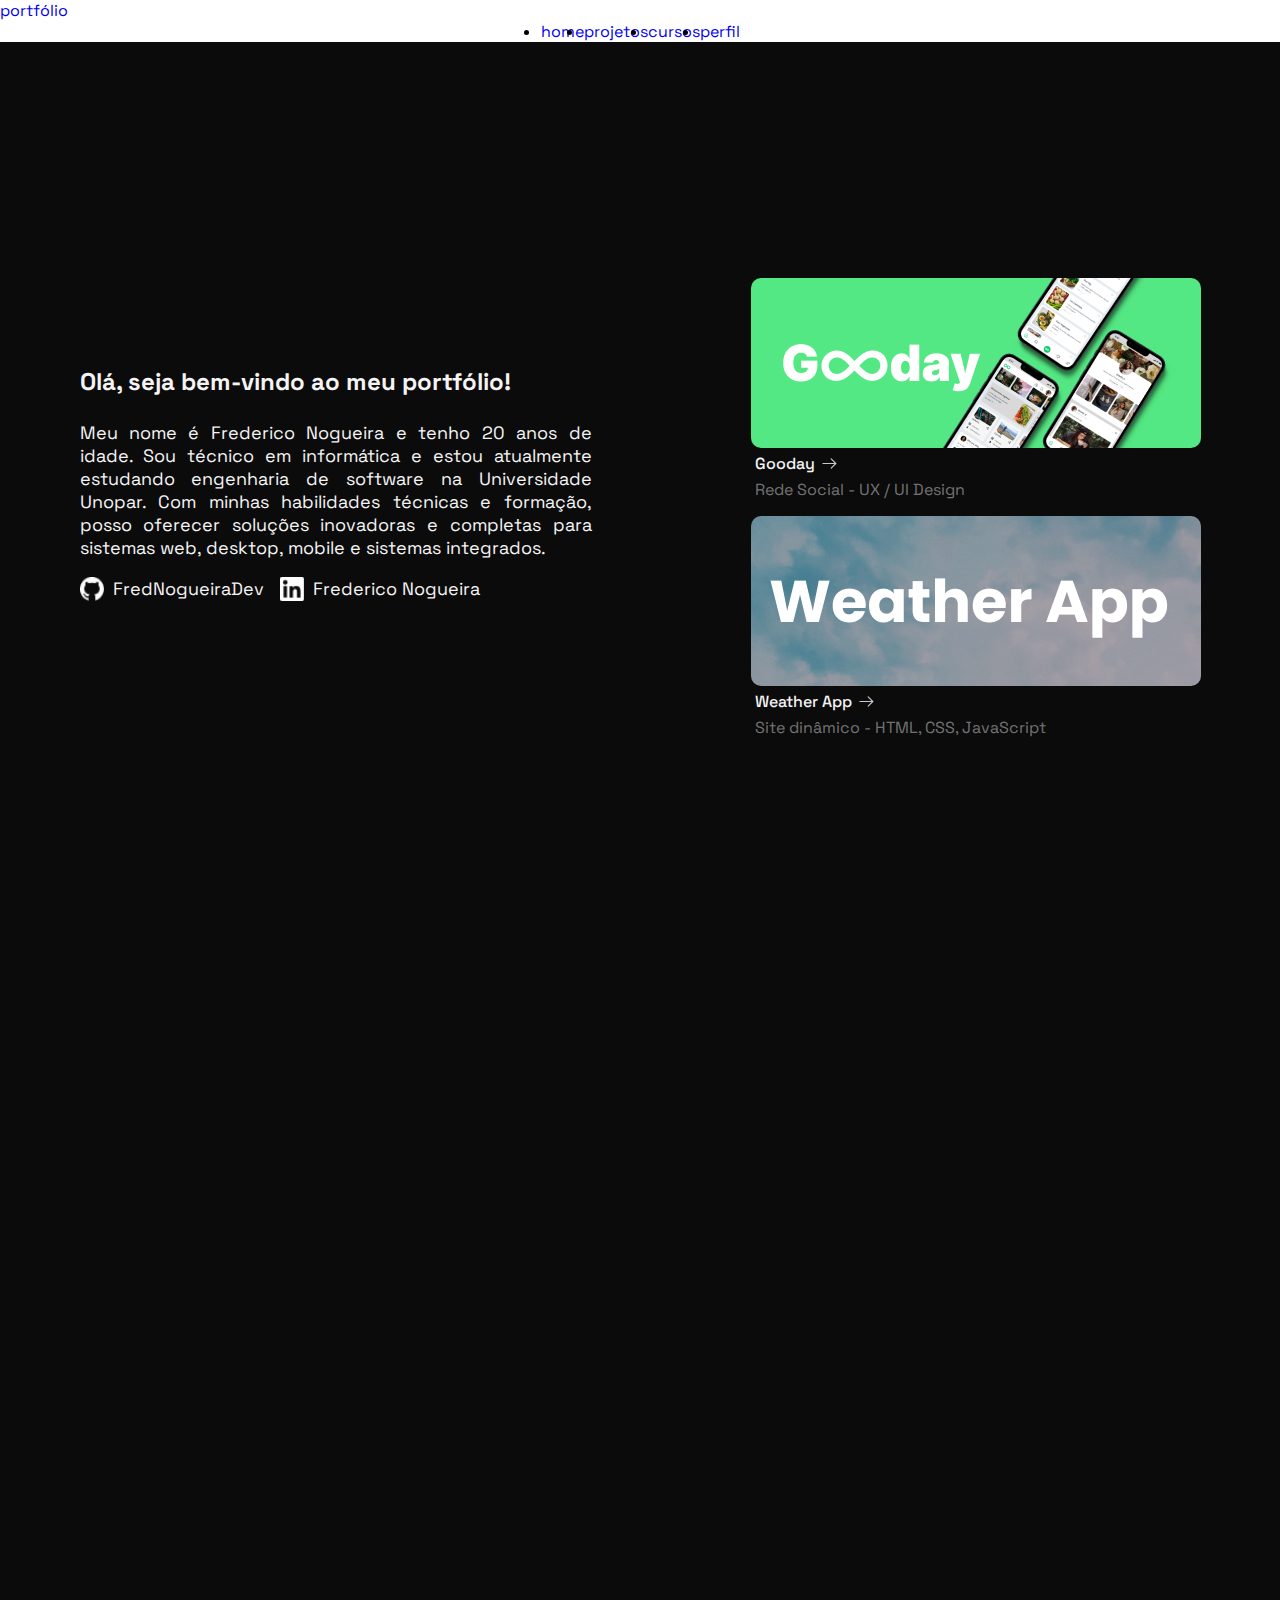
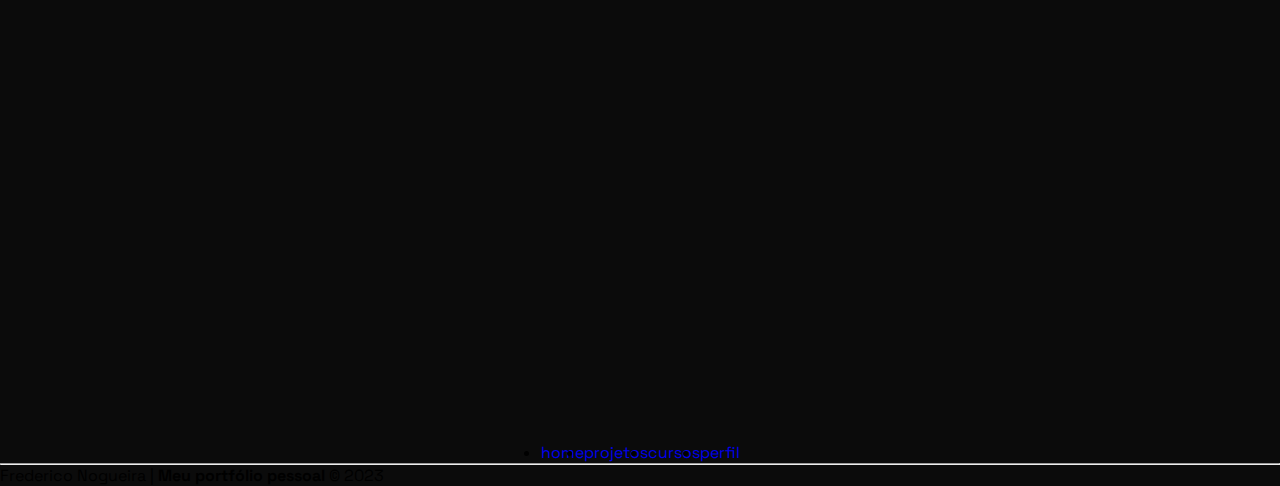
==== index.html @ de4421d3 "página home" ====
<!DOCTYPE html>
<html lang="pt-BR">

<head>
    <meta charset="UTF-8">
    <meta http-equiv="X-UA-Compatible" content="IE=edge">
    <meta name="viewport" content="width=device-width, initial-scale=1.0">
    <title>Portfólio</title>
    <link rel="stylesheet" href="/css/index.css">
</head>

<header>
    <div class="division">
        <a href="#home" id="logo">portfólio</a>
    </div>
    <div class="division">
        <ul class="flex">
            <li> <a href="#home">home</a></li>
            <li> <a href="#projetos">projetos</a></li>
            <li> <a href="#cursos">cursos</a></li>
            <li> <a href="#perfil">perfil</a></li>
        </ul>
    </div>
    <div class="division"></div>
</header>

<body>
    <section class="container contDecorated" id="home">
        <div class="introducao">
            <h1>Olá, seja bem-vindo ao meu portfólio!</h1>
            <p>Meu nome é Frederico Nogueira e tenho 20 anos de idade. Sou técnico em informática e estou atualmente
                estudando engenharia de software na Universidade Unopar. Com minhas habilidades técnicas e formação,
                posso oferecer soluções inovadoras e completas para sistemas web, desktop, mobile e sistemas integrados.
            </p>
            <div class="homeContact">
                <a target="_blank" href="https://github.com/FredNogueiraDev">
                    <div class="socialMedia">
                        <img src="./src/icons/githubIcon.png" alt="Github">
                        <p>FredNogueiraDev</p>
                    </div>
                </a>
                <a target="_blank" href="https://www.linkedin.com/in/frederico-nogueira-654924238/">
                    <div class="socialMedia">
                        <img src="./src/icons/linkedinIcon.png" alt="linkedIn">
                        <p>Frederico Nogueira</p>
                    </div>
                </a>
            </div>
        </div>
        <div class="projetosHome">
            <a href="#">
                <div class="projeto">
                    <div class="thumb gooday"></div>
                    <p>Gooday <img src="./src/icons/arrow.svg" alt="seta"></p>
                    <span>Rede Social - UX / UI Design</span>
                </div>
            </a>
            <a href="#">
                <div class="projeto">
                    <div class="thumb WeatherApp"></div>
                    <p>Weather App <img src="./src/icons/arrow.svg" alt="seta"></p>
                    <span>Site dinâmico - HTML, CSS, JavaScript</span>
                </div>
            </a>
        </div>
    </section>
    <section class="container contBlack" id="projetos"></section>
    <section class="container contDecorated" id="cursos"></section>
    <section class="container contBlack" id="perfil"></section>
</body>

<section class="contDecorated">
    <footer>
        <ul class="flex">
            <li> <a href="#home">home</a></li>
            <li> <a href="#projetos">projetos</a></li>
            <li> <a href="#cursos">cursos</a></li>
            <li> <a href="#perfil">perfil</a></li>
        </ul>
        <hr>
        </hr>
        <p>Frederico Nogueira | <b>Meu portfólio pessoal</b> &copy; 2023</p>
    </footer>
</section>

</html>
---- css/index.css ----
@import url('https://fonts.googleapis.com/css2?family=Space+Grotesk:wght@300;400;500;700&display=swap');
@import url("./header.css");
@import url("./container.css");
@import url("./home.css");
@import url("./footer.css");

:root {
    --white: #F5F4F5;
    --white-transparent: #f5f4f574;

    --bgBlack: #0B0B0B;
    --bgBlack-transparent: #0b0b0b81;
}

* {
    margin: 0;
    padding: 0;
    font-family: 'Space Grotesk', sans-serif;
    text-align: justify;
}

html {
    scroll-behavior: smooth;
}

.flex {
    display: flex;
    justify-content: center;
}
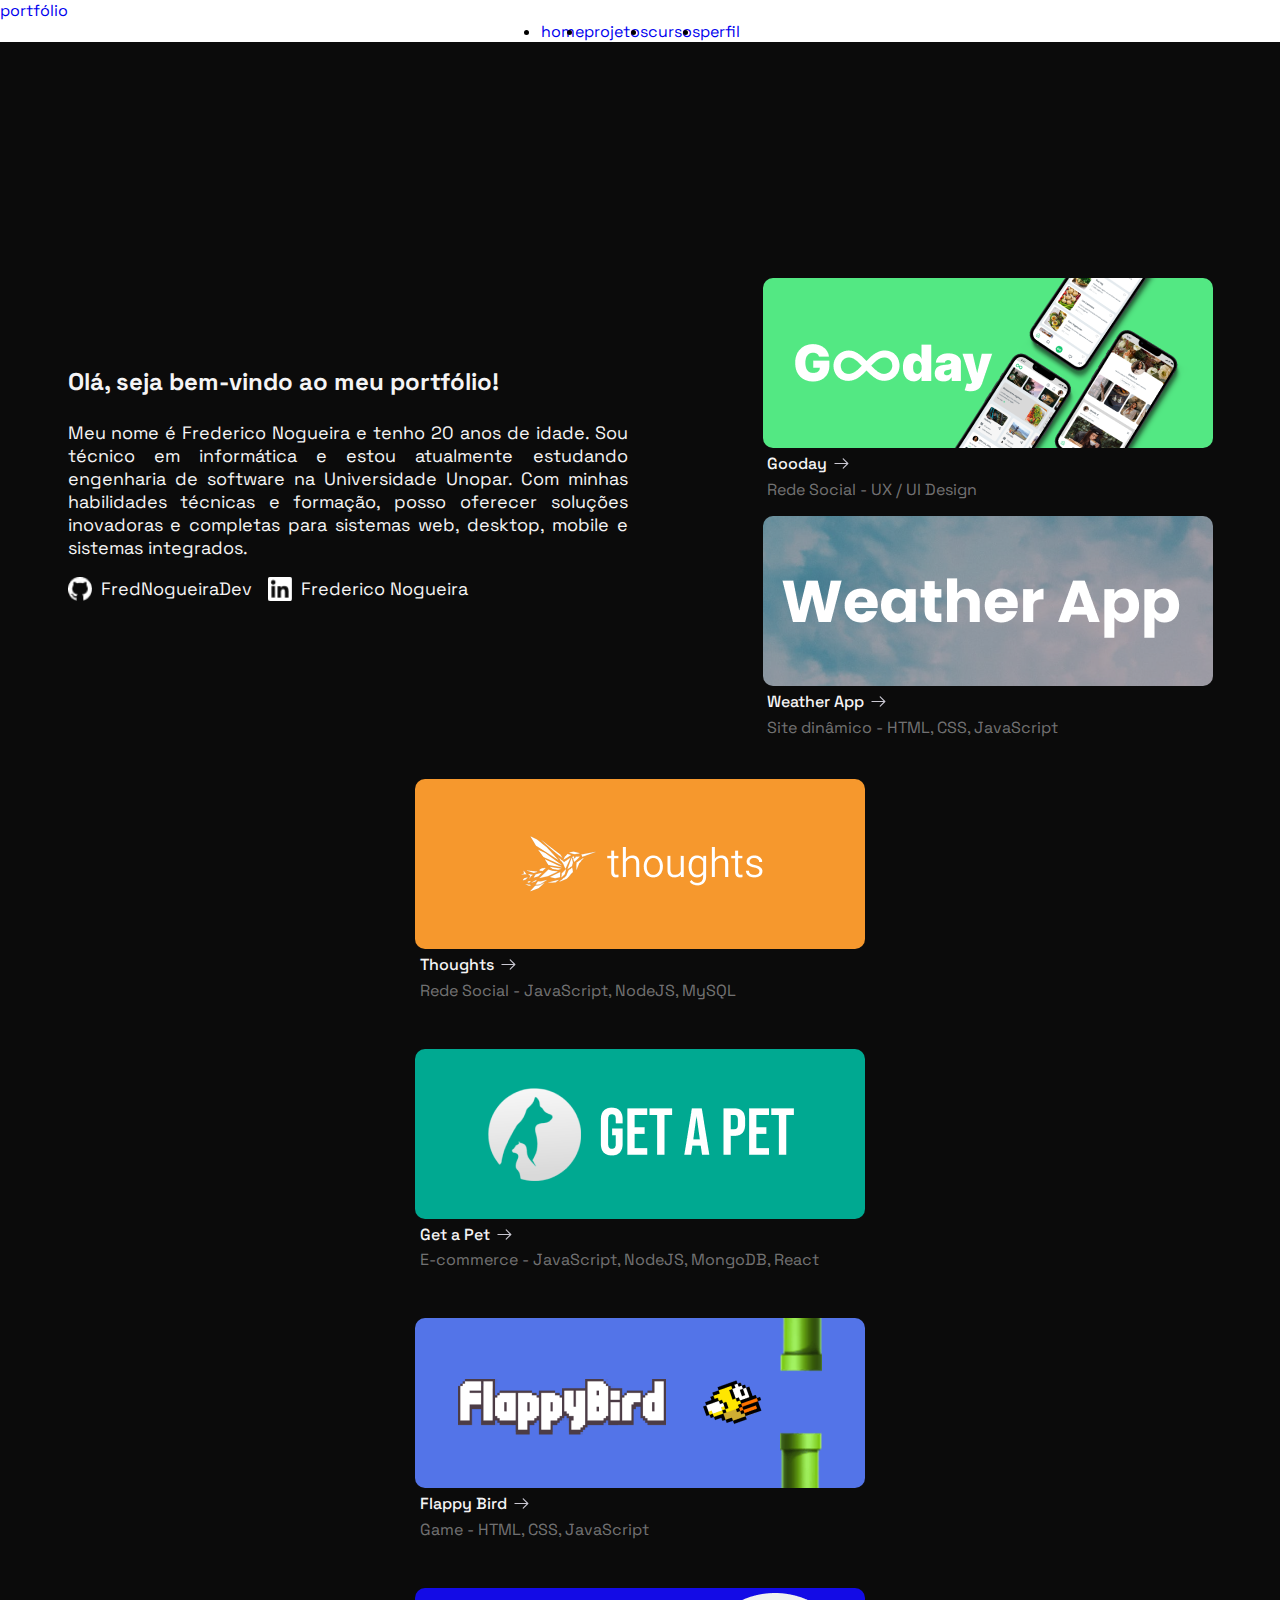
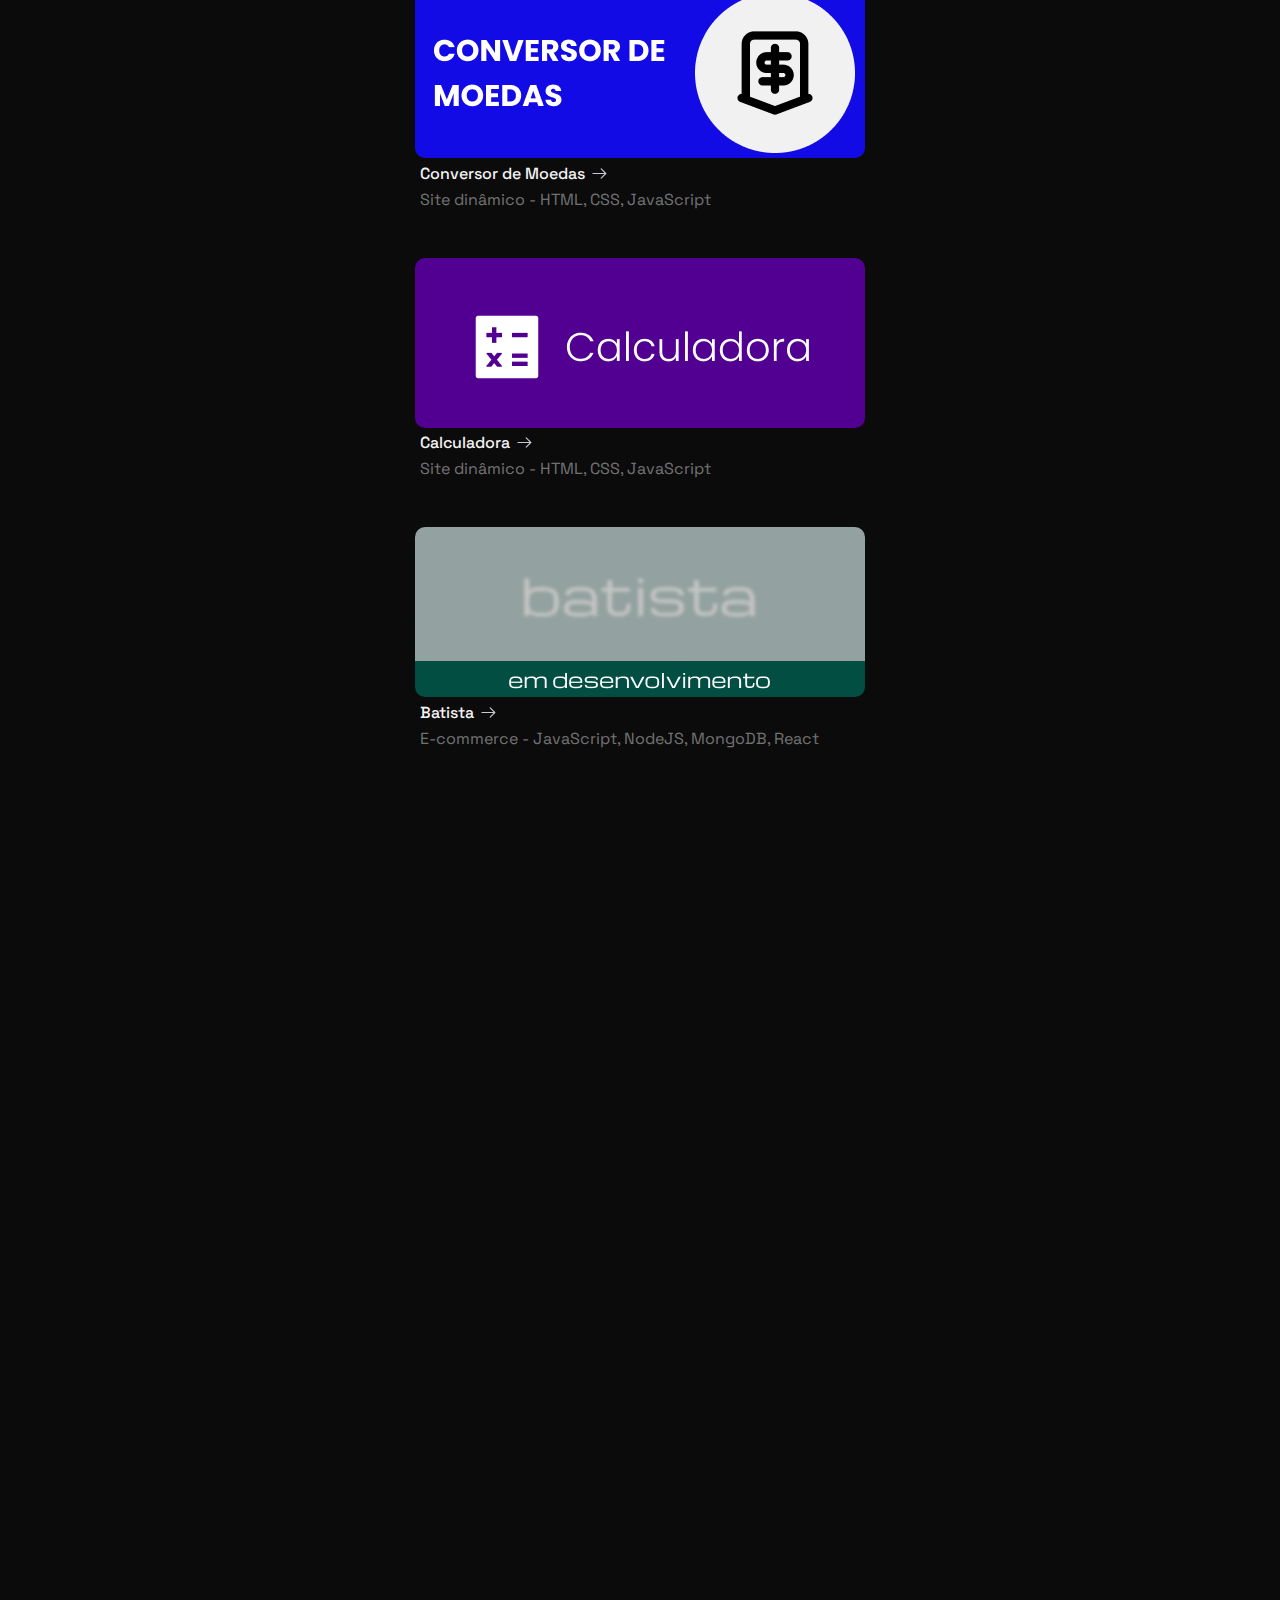
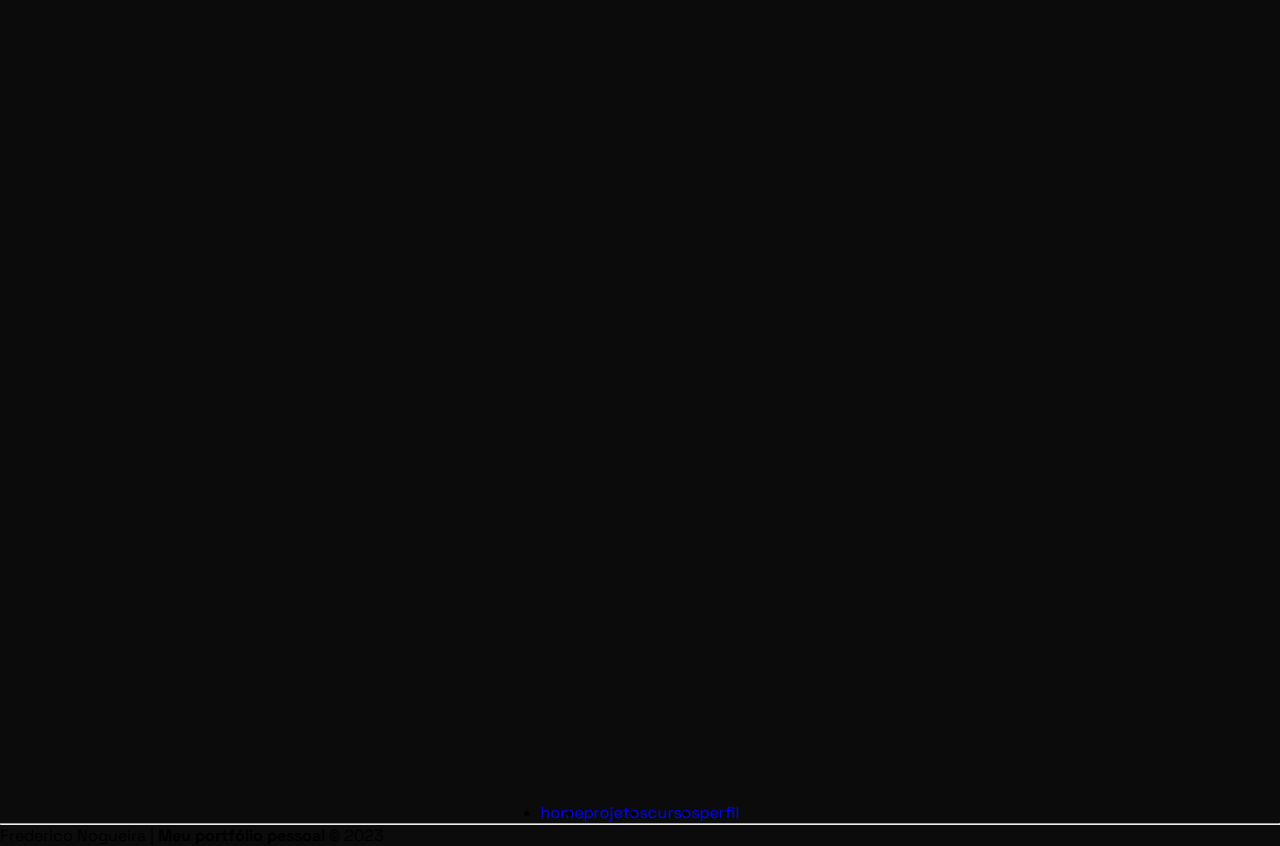
==== commit cc4469a3: "Seção projetos" ====
--- a/index.html
+++ b/index.html
@@ -64,7 +64,52 @@
             </a>
         </div>
     </section>
-    <section class="container contBlack" id="projetos"></section>
+    <section class="container contBlack" id="projetos">
+        <div class="projects">
+            <a href="#">
+                <div class="projeto">
+                    <div class="thumb thoughts"></div>
+                    <p>Thoughts <img src="./src/icons/arrow.svg" alt="seta"></p>
+                    <span>Rede Social - JavaScript, NodeJS, MySQL</span>
+                </div>
+            </a>
+            <a href="#">
+                <div class="projeto">
+                    <div class="thumb getAPet"></div>
+                    <p>Get a Pet <img src="./src/icons/arrow.svg" alt="seta"></p>
+                    <span>E-commerce - JavaScript, NodeJS, MongoDB, React</span>
+                </div>
+            </a>
+            <a href="#">
+                <div class="projeto">
+                    <div class="thumb flappyBird"></div>
+                    <p>Flappy Bird <img src="./src/icons/arrow.svg" alt="seta"></p>
+                    <span>Game - HTML, CSS, JavaScript</span>
+                </div>
+            </a>
+            <a href="#">
+                <div class="projeto">
+                    <div class="thumb conversorDeMoedas"></div>
+                    <p>Conversor de Moedas <img src="./src/icons/arrow.svg" alt="seta"></p>
+                    <span>Site dinâmico - HTML, CSS, JavaScript</span>
+                </div>
+            </a>
+            <a href="#">
+                <div class="projeto">
+                    <div class="thumb calculadora"></div>
+                    <p>Calculadora <img src="./src/icons/arrow.svg" alt="seta"></p>
+                    <span>Site dinâmico - HTML, CSS, JavaScript</span>
+                </div>
+            </a>
+            <a href="#">
+                <div class="projeto">
+                    <div class="thumb batista"></div>
+                    <p>Batista <img src="./src/icons/arrow.svg" alt="seta"></p>
+                    <span>E-commerce - JavaScript, NodeJS, MongoDB, React</span>
+                </div>
+            </a>
+        </div>
+    </section>
     <section class="container contDecorated" id="cursos"></section>
     <section class="container contBlack" id="perfil"></section>
 </body>
--- a/css/index.css
+++ b/css/index.css
@@ -2,6 +2,7 @@
 @import url("./header.css");
 @import url("./container.css");
 @import url("./home.css");
+@import url("./projetos.css");
 @import url("./footer.css");
 
 :root {
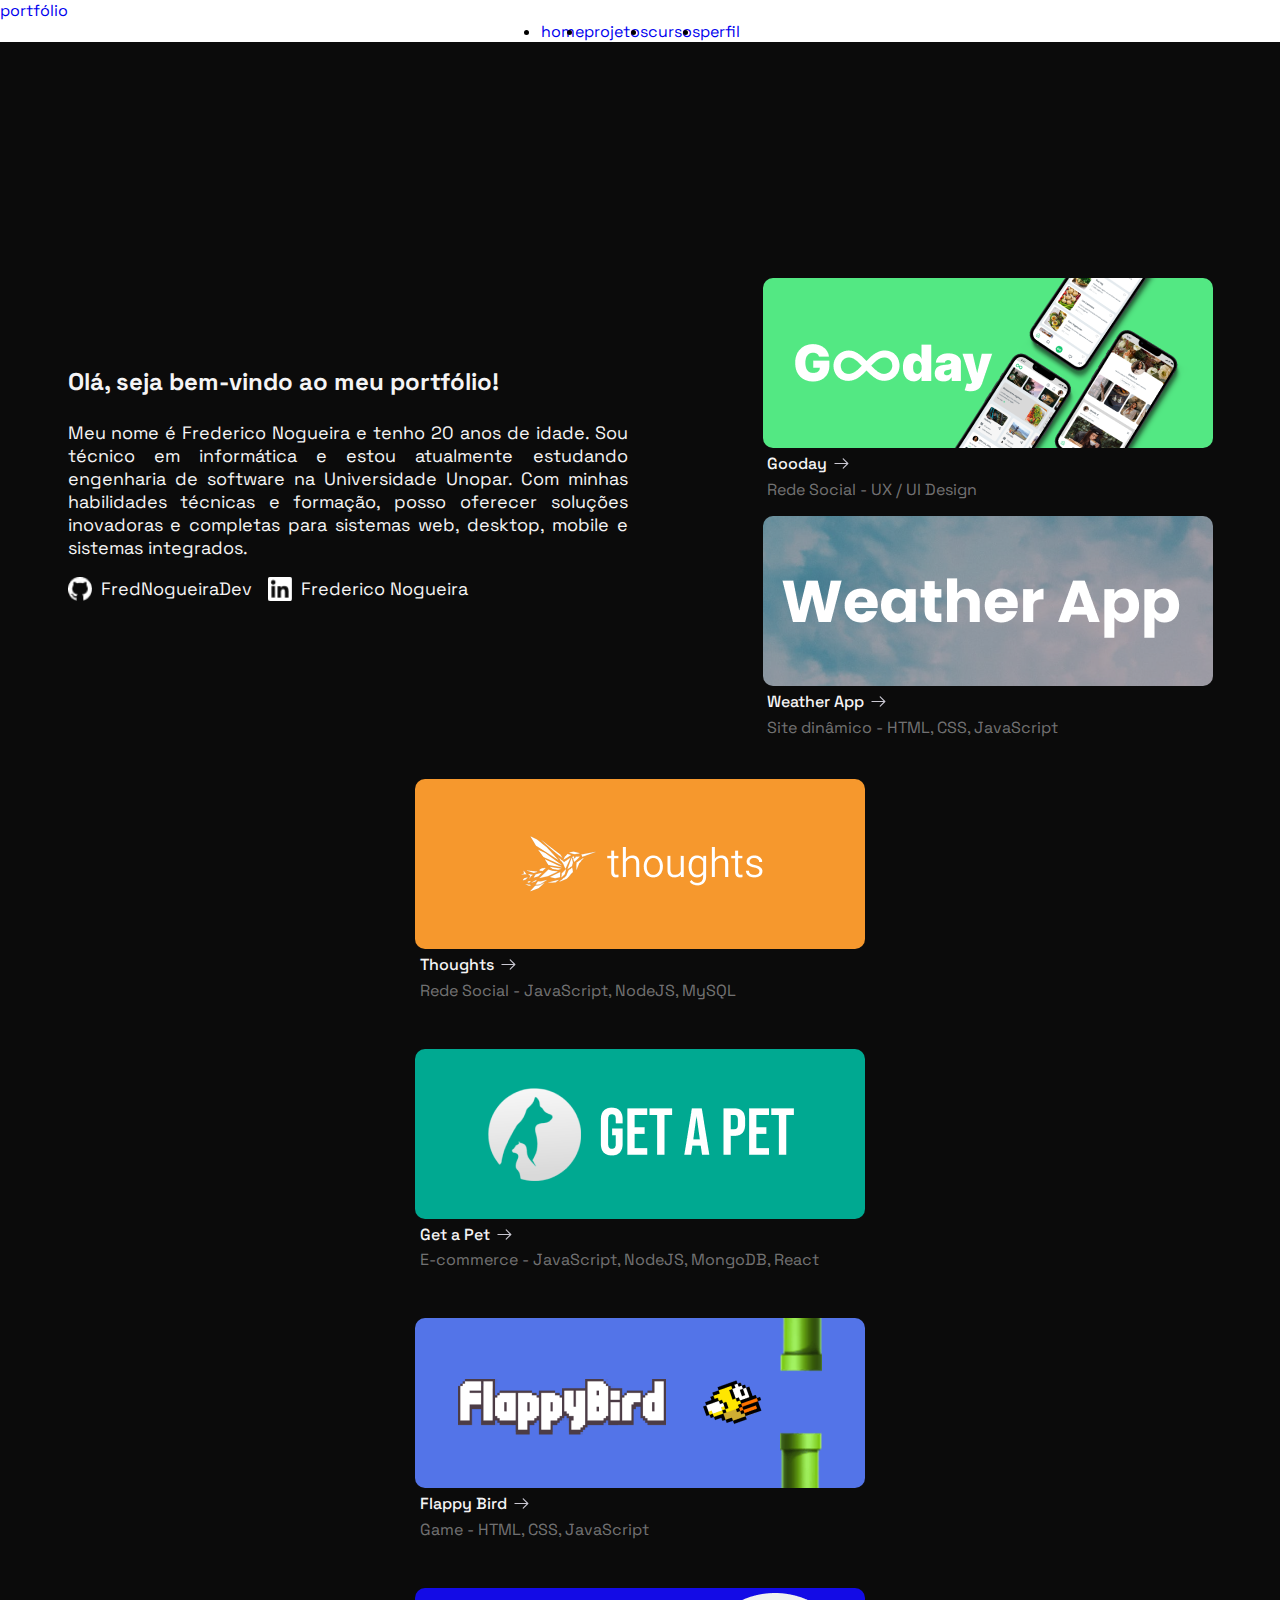
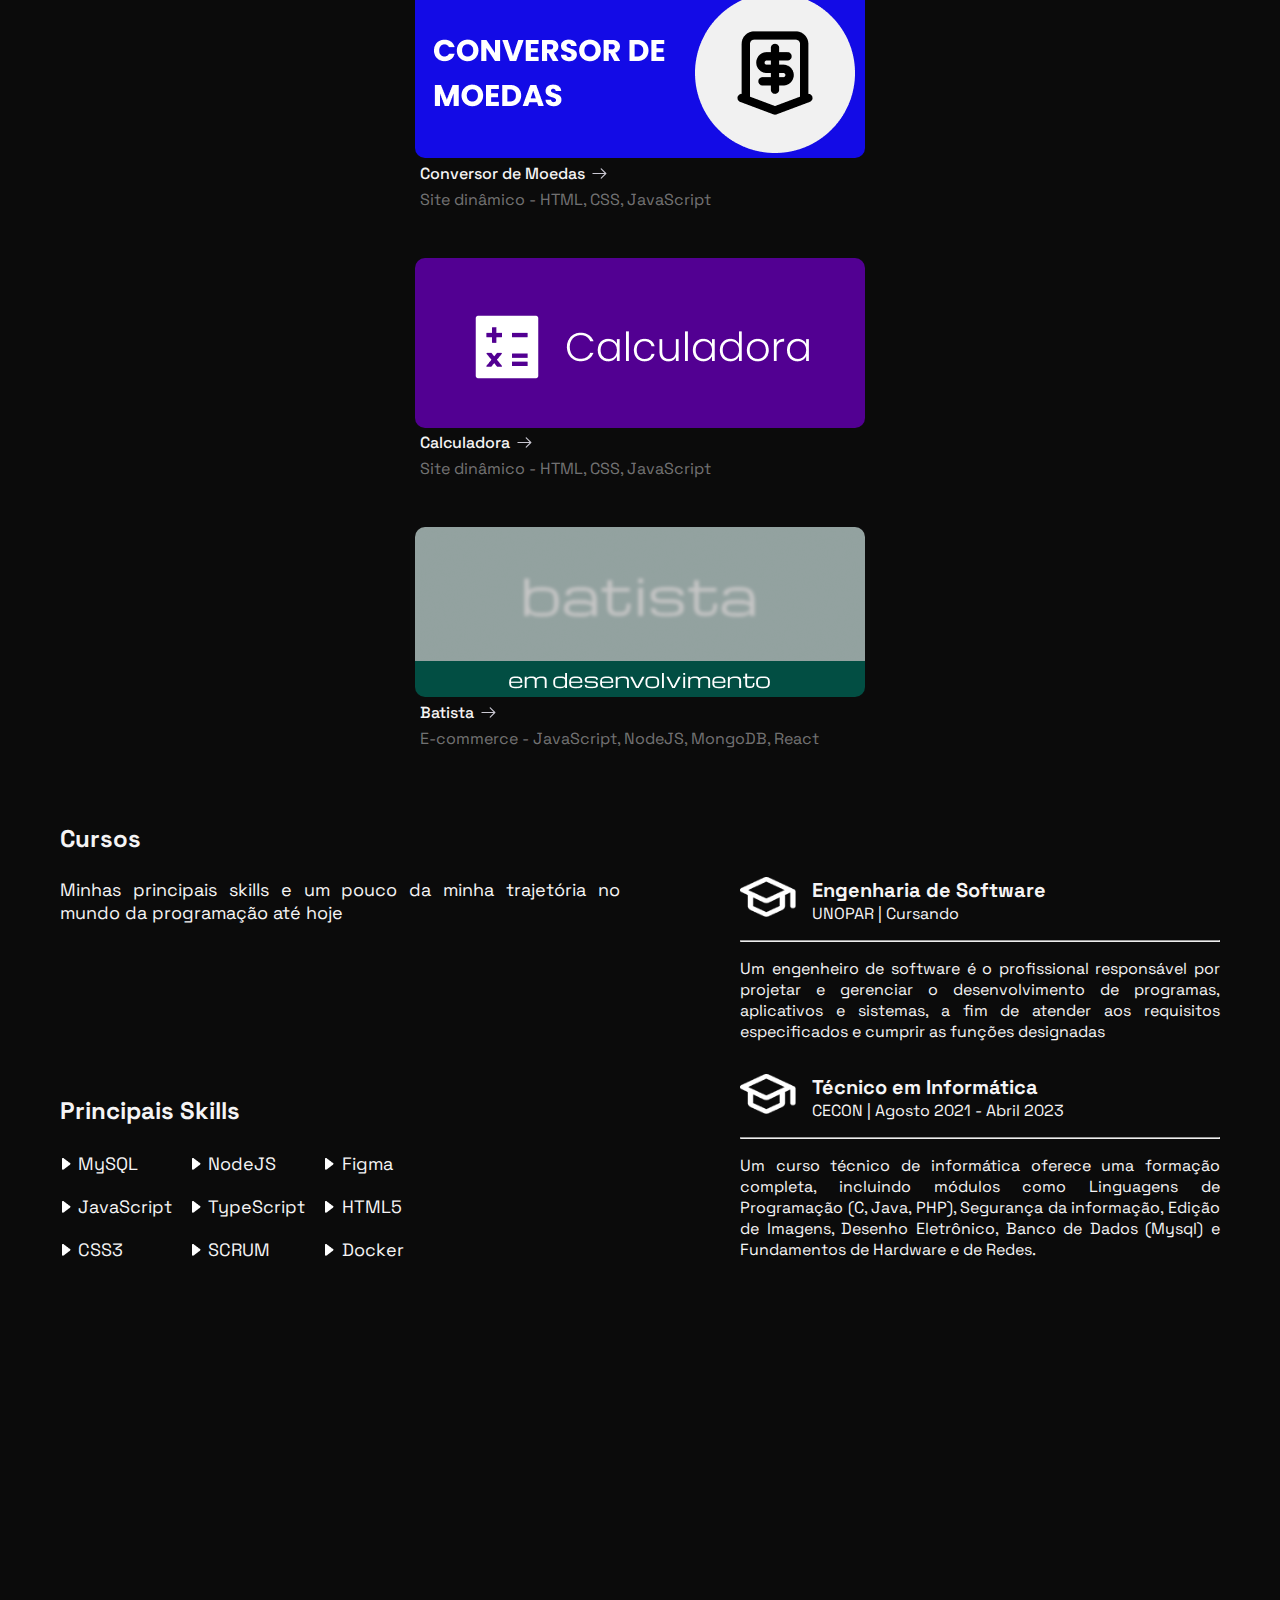
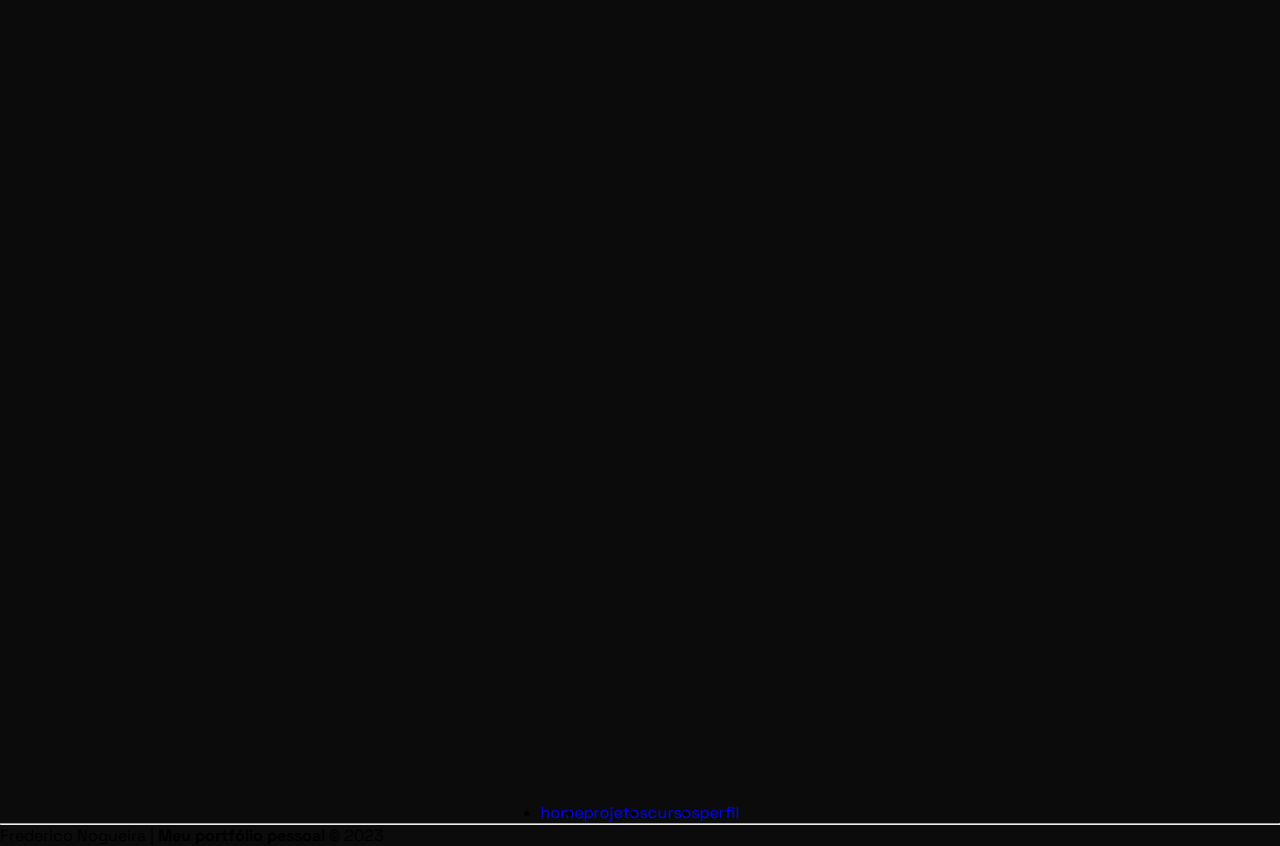
==== commit 5ec7b63a: "Seção Cursos" ====
--- a/index.html
+++ b/index.html
@@ -110,7 +110,59 @@
             </a>
         </div>
     </section>
-    <section class="container contDecorated" id="cursos"></section>
+    <section class="container contDecorated" id="cursos">
+        <div class="coursesAndSkills">
+            <div class="introductionOfCourses">
+                <h2 class="title">Cursos</h2>
+                <p>Minhas principais skills e um pouco da minha trajetória no mundo da programação até hoje</p>
+            </div>
+            <div class="skills">
+                <h2 class="title">Principais Skills</h2>
+                <table>
+                    <tr>
+                        <td><img src="./src/icons/arrow.png" alt="skill">MySQL</td>
+                        <td><img src="./src/icons/arrow.png" alt="skill">NodeJS</td>
+                        <td><img src="./src/icons/arrow.png" alt="skill">Figma</td>
+                    </tr>
+                    <tr>
+                        <td><img src="./src/icons/arrow.png" alt="skill">JavaScript</td>
+                        <td><img src="./src/icons/arrow.png" alt="skill">TypeScript</td>
+                        <td><img src="./src/icons/arrow.png" alt="skill">HTML5</td>
+                    </tr>
+                    <tr>
+                        <td><img src="./src/icons/arrow.png" alt="skill">CSS3</td>
+                        <td><img src="./src/icons/arrow.png" alt="skill">SCRUM</td>
+                        <td><img src="./src/icons/arrow.png" alt="skill">Docker</td>
+                    </tr>
+                </table>
+            </div>
+        </div>
+        <div class="formations">
+            <div class="course">
+                <div class="courseName">
+                    <img src="./src/icons/chapeuDeFormatura.png" alt="Curso">
+                    <div>
+                        <h3 class="titleCourse">Engenharia de Software</h3>
+                        <p class="courseDesc">UNOPAR | Cursando</p>
+                    </div>
+                </div>
+                <hr>
+                <p class="aboutTheCourse">Um engenheiro de software é o profissional responsável por projetar e gerenciar o desenvolvimento de programas, aplicativos e sistemas, a fim de atender aos requisitos especificados e cumprir as funções designadas</p>
+            </div>
+            <div class="course">
+                <div class="courseName">
+                    <img src="./src/icons/chapeuDeFormatura.png" alt="Curso">
+                    <div>
+                        <h3 class="titleCourse">Técnico em Informática</h3>
+                        <p class="courseDesc">CECON | Agosto 2021 - Abril 2023</p>
+                    </div>
+                </div>
+                <hr>
+                <p class="aboutTheCourse">Um curso técnico de informática oferece uma formação completa, incluindo módulos como Linguagens de Programação (C, Java, PHP), Segurança da informação, Edição de Imagens, Desenho Eletrônico, Banco de Dados (Mysql) e Fundamentos de Hardware e de Redes.</p>
+            </div>
+        </div>
+
+    </section>
     <section class="container contBlack" id="perfil"></section>
 </body>
 
--- a/css/index.css
+++ b/css/index.css
@@ -1,30 +1,31 @@
-@import url('https://fonts.googleapis.com/css2?family=Space+Grotesk:wght@300;400;500;700&display=swap');
+@import url("https://fonts.googleapis.com/css2?family=Space+Grotesk:wght@300;400;500;700&display=swap");
 @import url("./header.css");
 @import url("./container.css");
 @import url("./home.css");
 @import url("./projetos.css");
+@import url("./cursos.css");
 @import url("./footer.css");
 
 :root {
-    --white: #F5F4F5;
-    --white-transparent: #f5f4f574;
+  --white: #f5f4f5;
+  --white-transparent: #f5f4f574;
 
-    --bgBlack: #0B0B0B;
-    --bgBlack-transparent: #0b0b0b81;
+  --bgBlack: #0b0b0b;
+  --bgBlack-transparent: #0b0b0b81;
 }
 
 * {
-    margin: 0;
-    padding: 0;
-    font-family: 'Space Grotesk', sans-serif;
-    text-align: justify;
+  margin: 0;
+  padding: 0;
+  font-family: "Space Grotesk", sans-serif;
+  text-align: justify;
 }
 
 html {
-    scroll-behavior: smooth;
+  scroll-behavior: smooth;
 }
 
 .flex {
-    display: flex;
-    justify-content: center;
-}+  display: flex;
+  justify-content: center;
+}
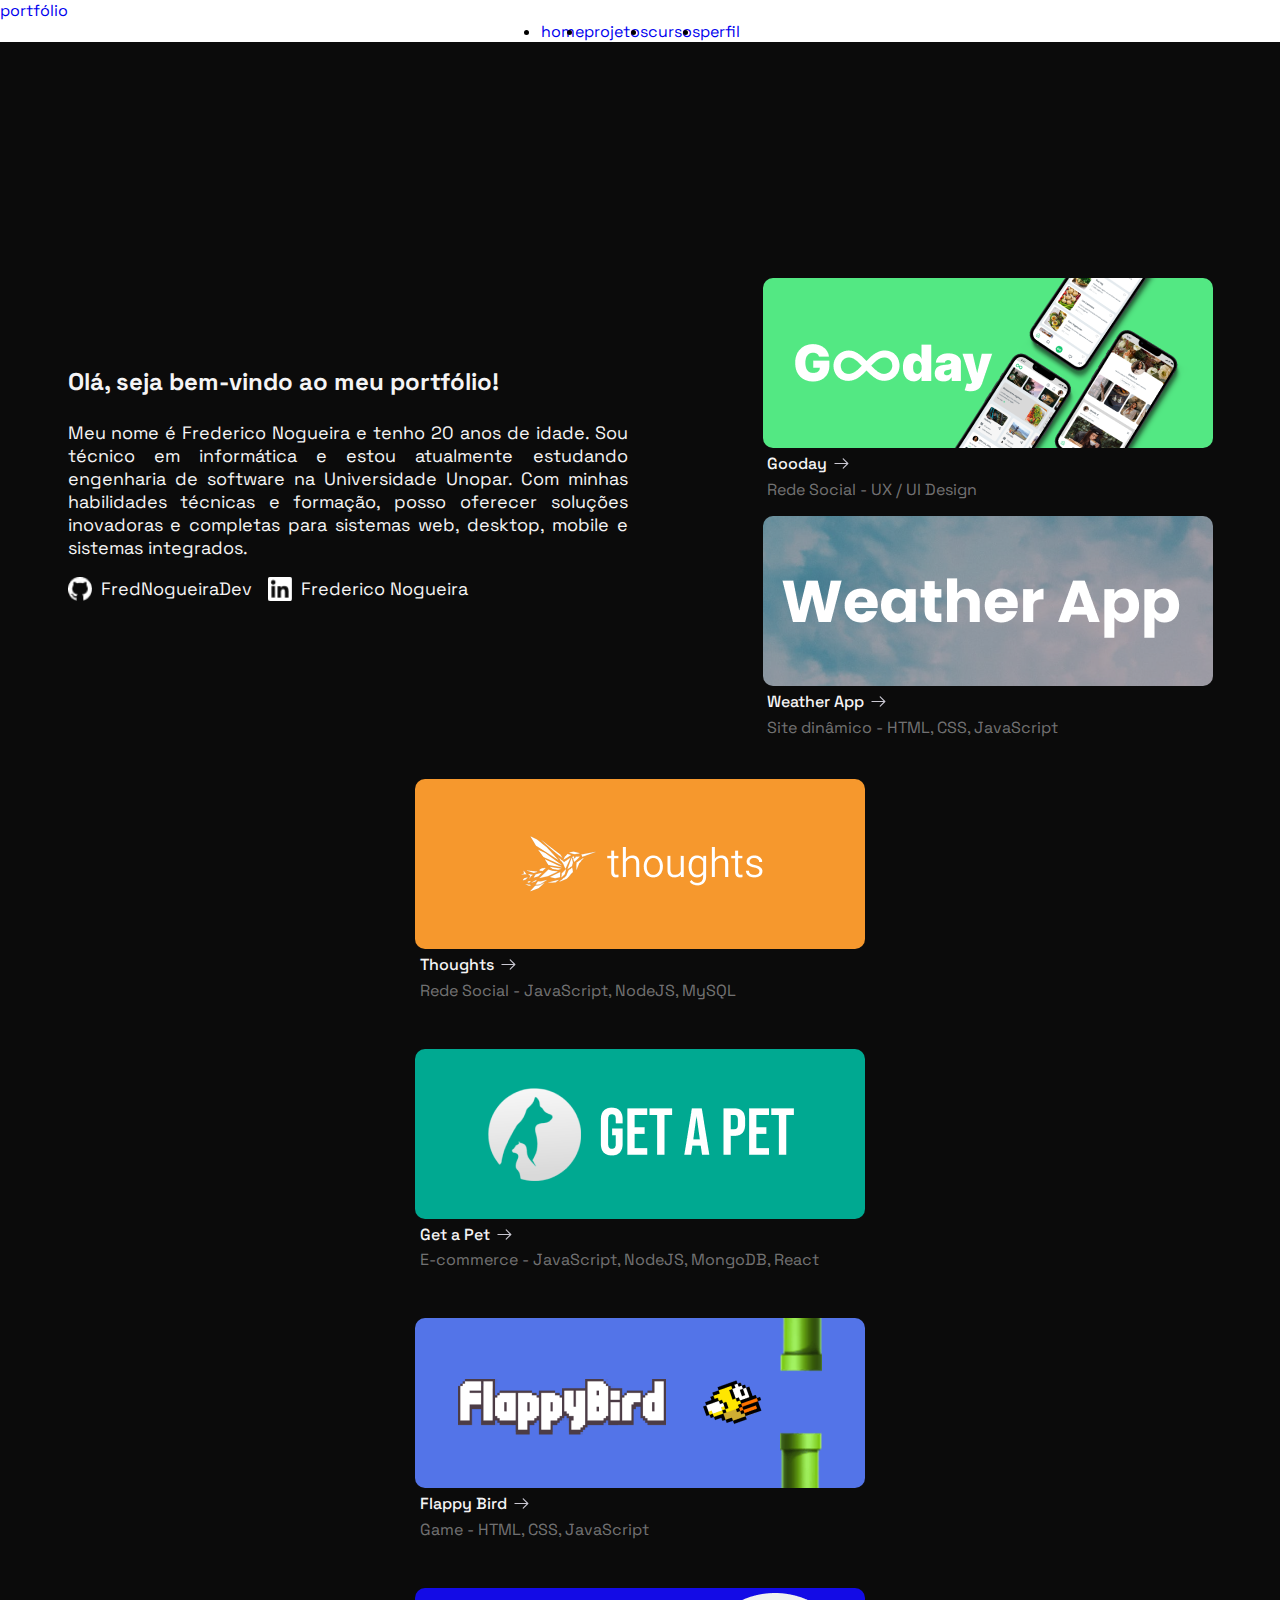
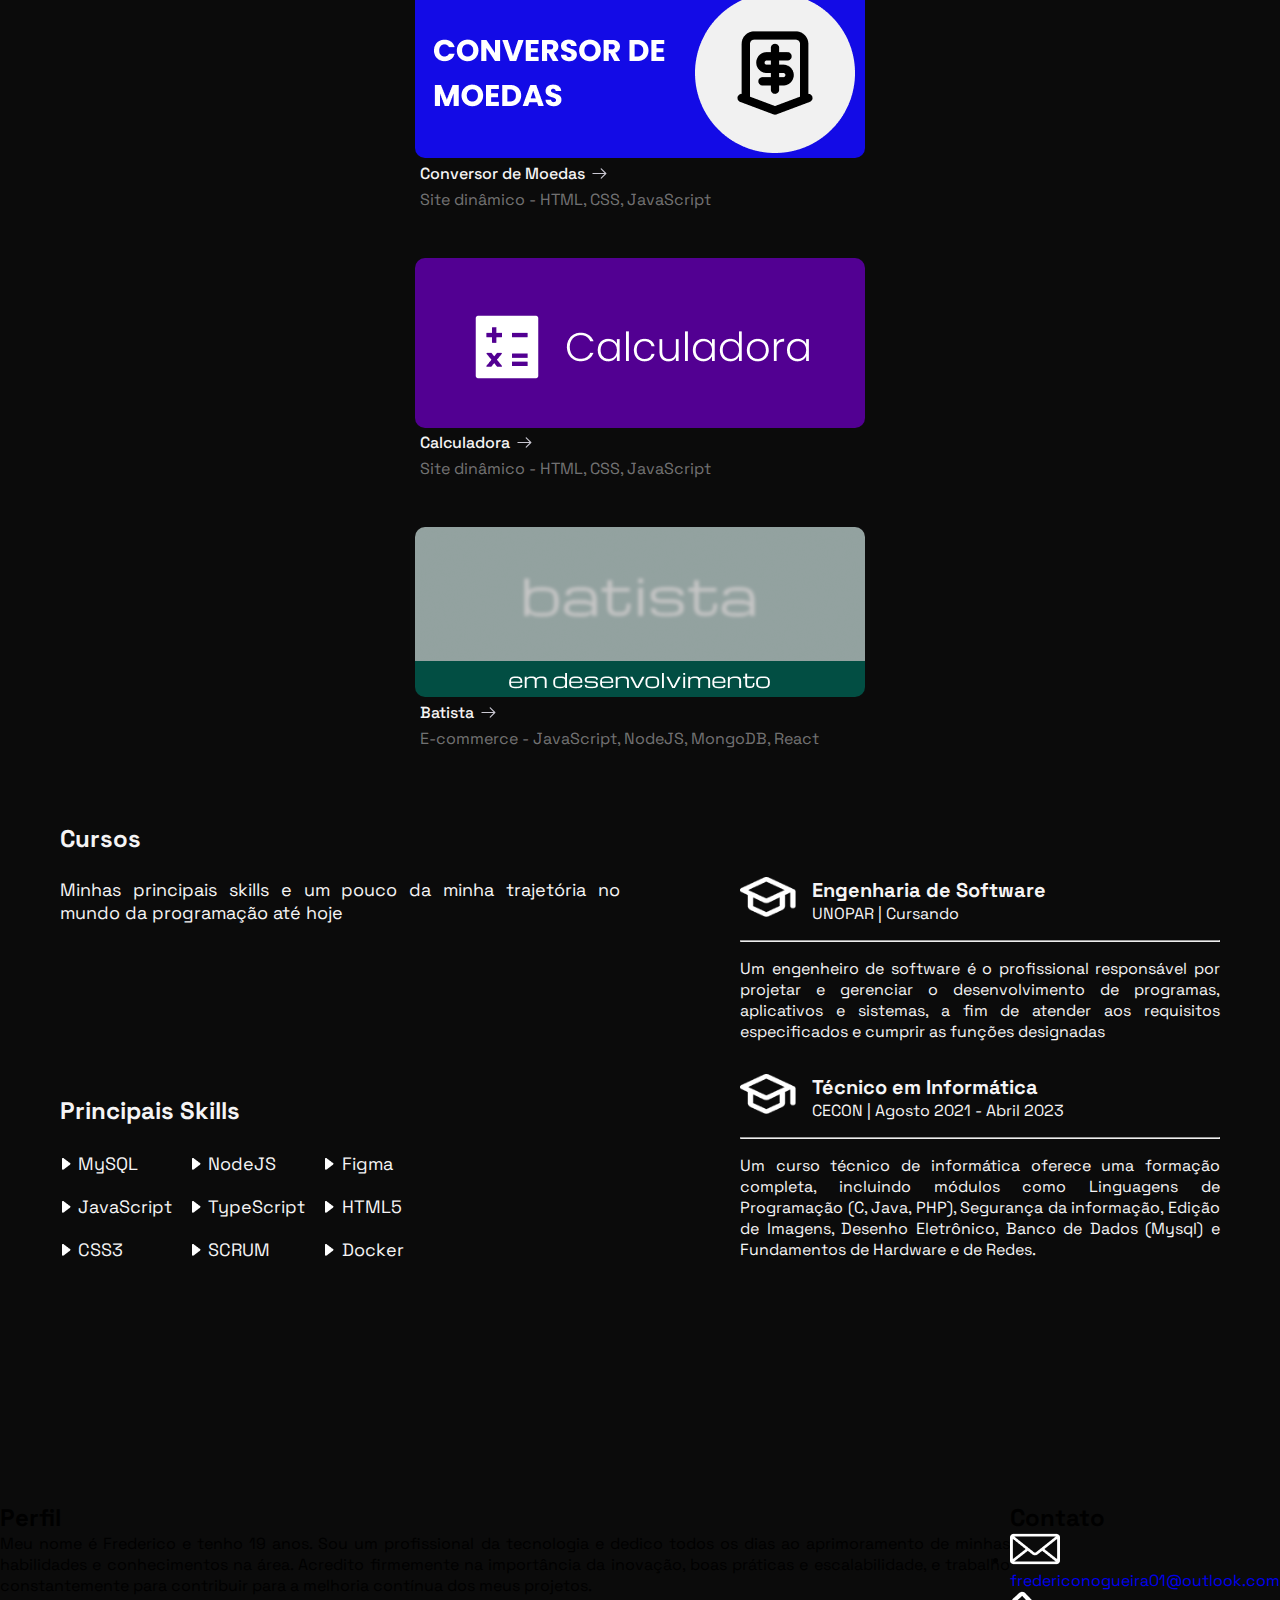
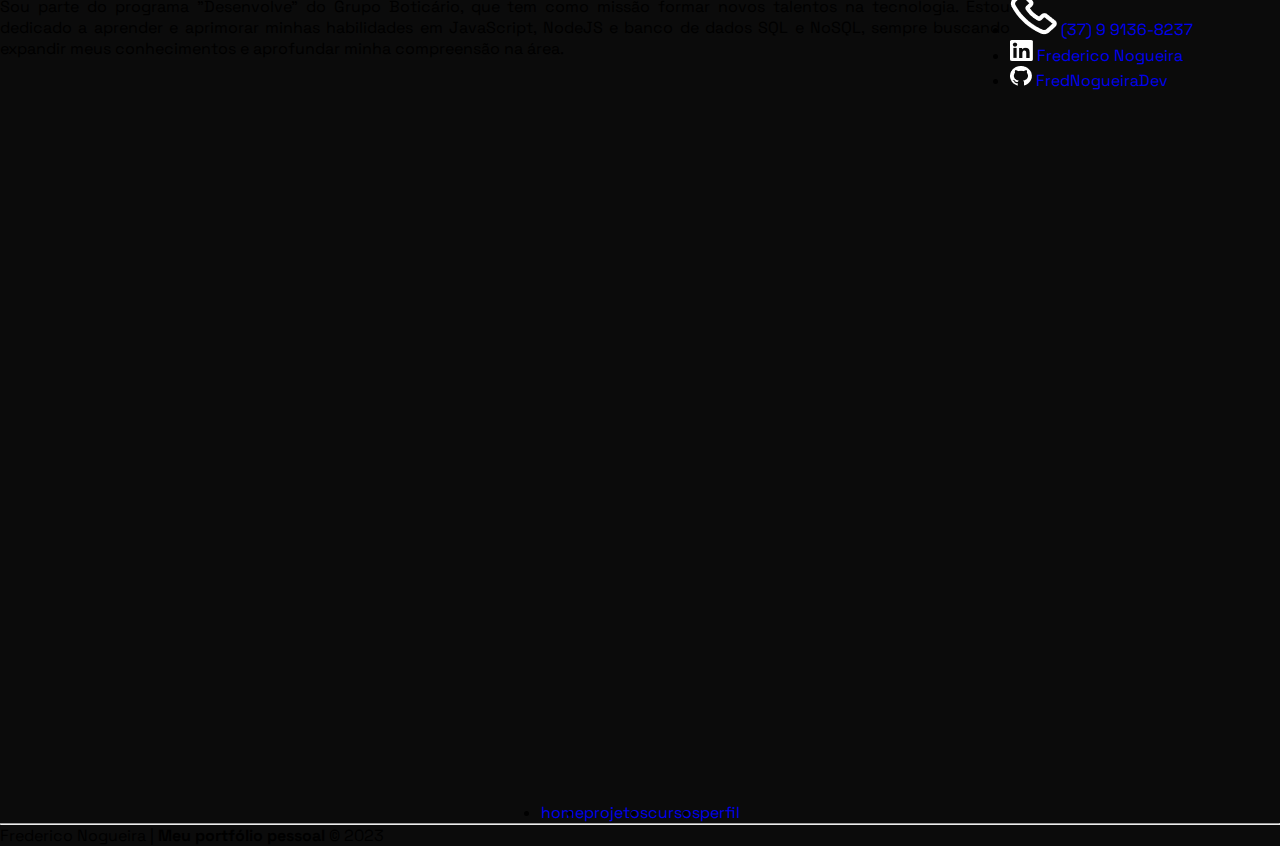
==== commit f5f88d6b: "html seção perfil" ====
--- a/index.html
+++ b/index.html
@@ -163,7 +163,26 @@
         </div>
 
     </section>
-    <section class="container contBlack" id="perfil"></section>
+    <section class="container contBlack" id="perfil">
+        <div class="perfil">
+            <h2>Perfil</h2>
+            <p>
+                Meu nome é Frederico e tenho 19 anos. Sou um profissional da tecnologia e dedico todos os dias ao aprimoramento de minhas habilidades e conhecimentos na área. Acredito firmemente na importância da inovação, boas práticas e escalabilidade, e trabalho constantemente para contribuir para a melhoria contínua dos meus projetos.
+            </p>
+            <p>
+                Sou parte do programa "Desenvolve" do Grupo Boticário, que tem como missão formar novos talentos na tecnologia. Estou dedicado a aprender e aprimorar minhas habilidades em JavaScript, NodeJS e banco de dados SQL e NoSQL, sempre buscando expandir meus conhecimentos e aprofundar minha compreensão na área.
+            </p>
+        </div>
+        <div class="contact">
+            <h2>Contato</h2>
+            <ul>
+                <li><a target="_blank" href=mailto:fredericonogueira01@outlook.com><img src="./src/icons/email.png" alt="email"> fredericonogueira01@outlook.com</a></li>
+                <li><a target="_blank" href="tel:+5537991368237"><img src="./src/icons/telefone.png" alt="Telefone"> (37) 9 9136-8237</a></li>
+                <li><a target="_blank" href="https://www.linkedin.com/in/frederico-nogueira-654924238/"><img src="./src/icons/linkedinIcon.png" alt="LinkedIn"> Frederico Nogueira</a></li>
+                <li><a target="_blank" href="https://github.com/FredNogueiraDev"><img src="./src/icons/githubIcon.png" alt="Github"> FredNogueiraDev</a></li>
+            </ul>
+        </div>
+    </section>
 </body>
 
 <section class="contDecorated">
--- a/css/index.css
+++ b/css/index.css
@@ -4,6 +4,7 @@
 @import url("./home.css");
 @import url("./projetos.css");
 @import url("./cursos.css");
+@import url("./perfil.css");
 @import url("./footer.css");
 
 :root {
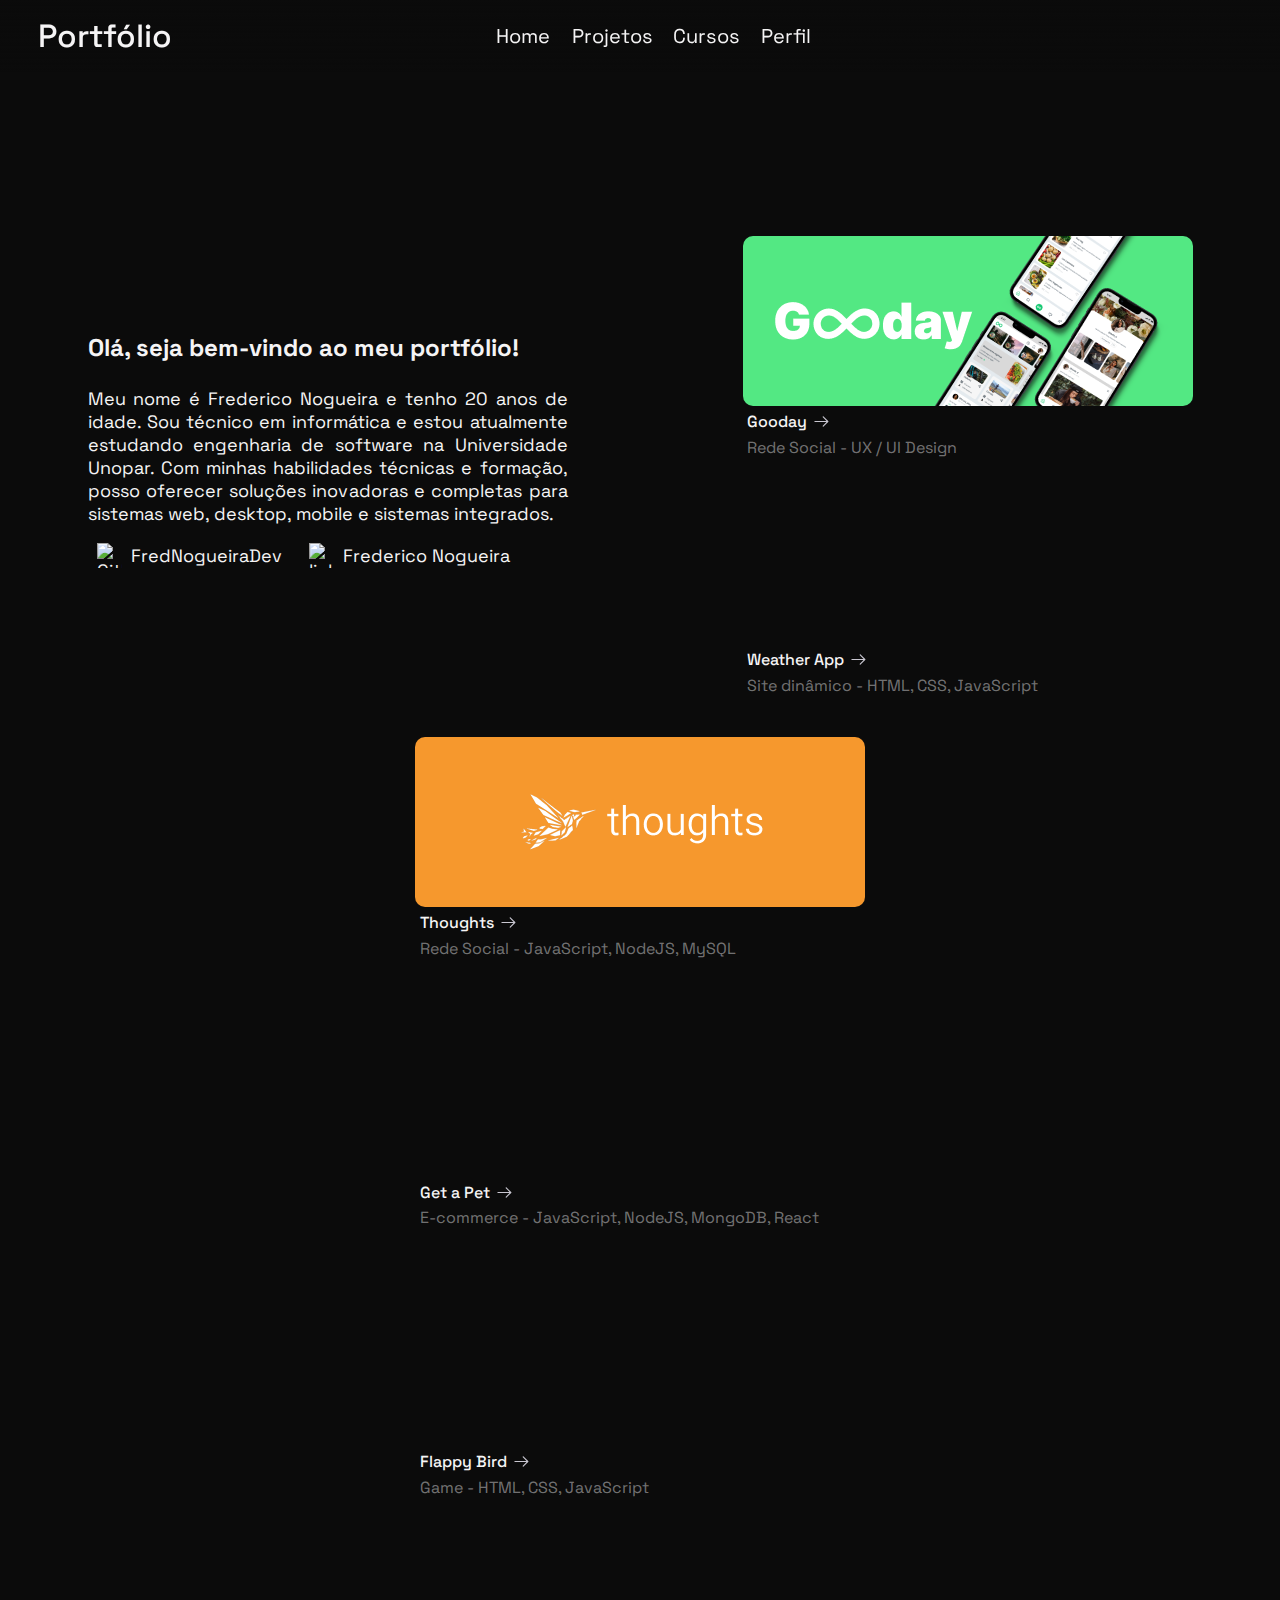
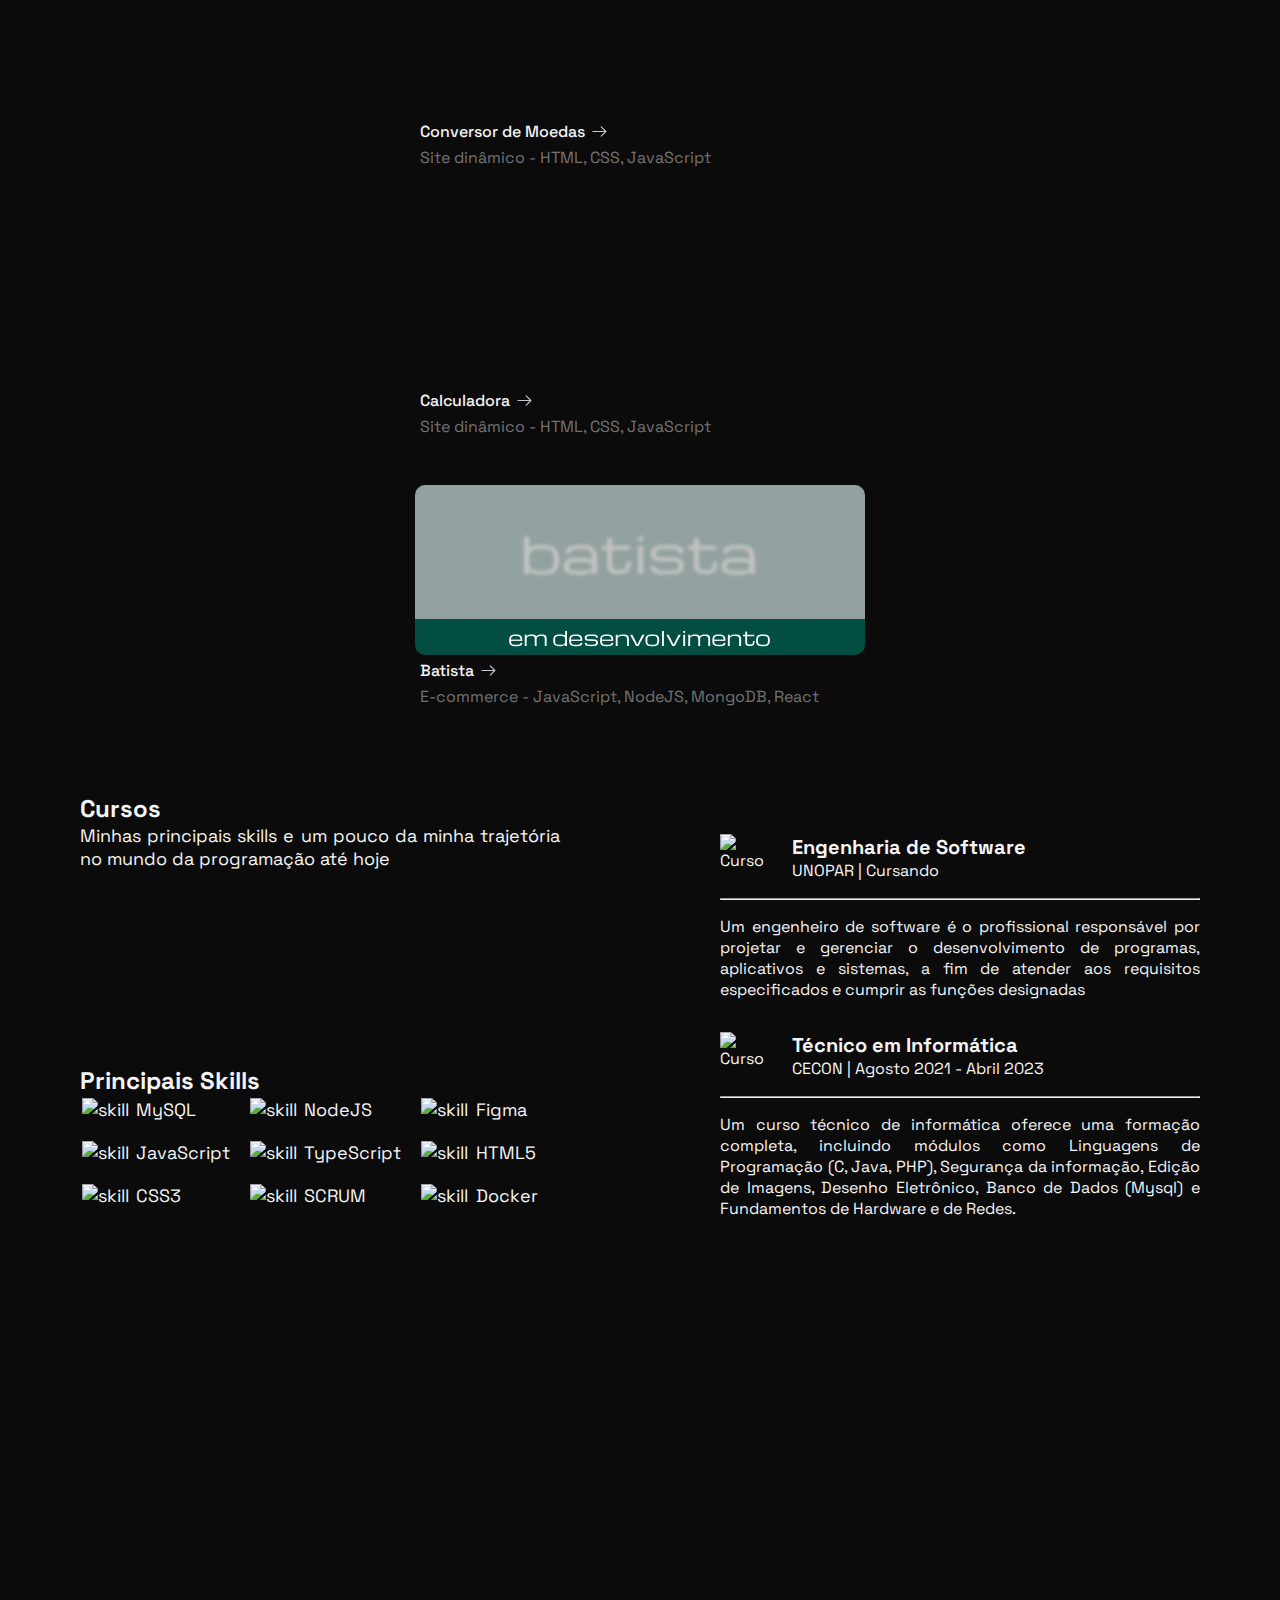
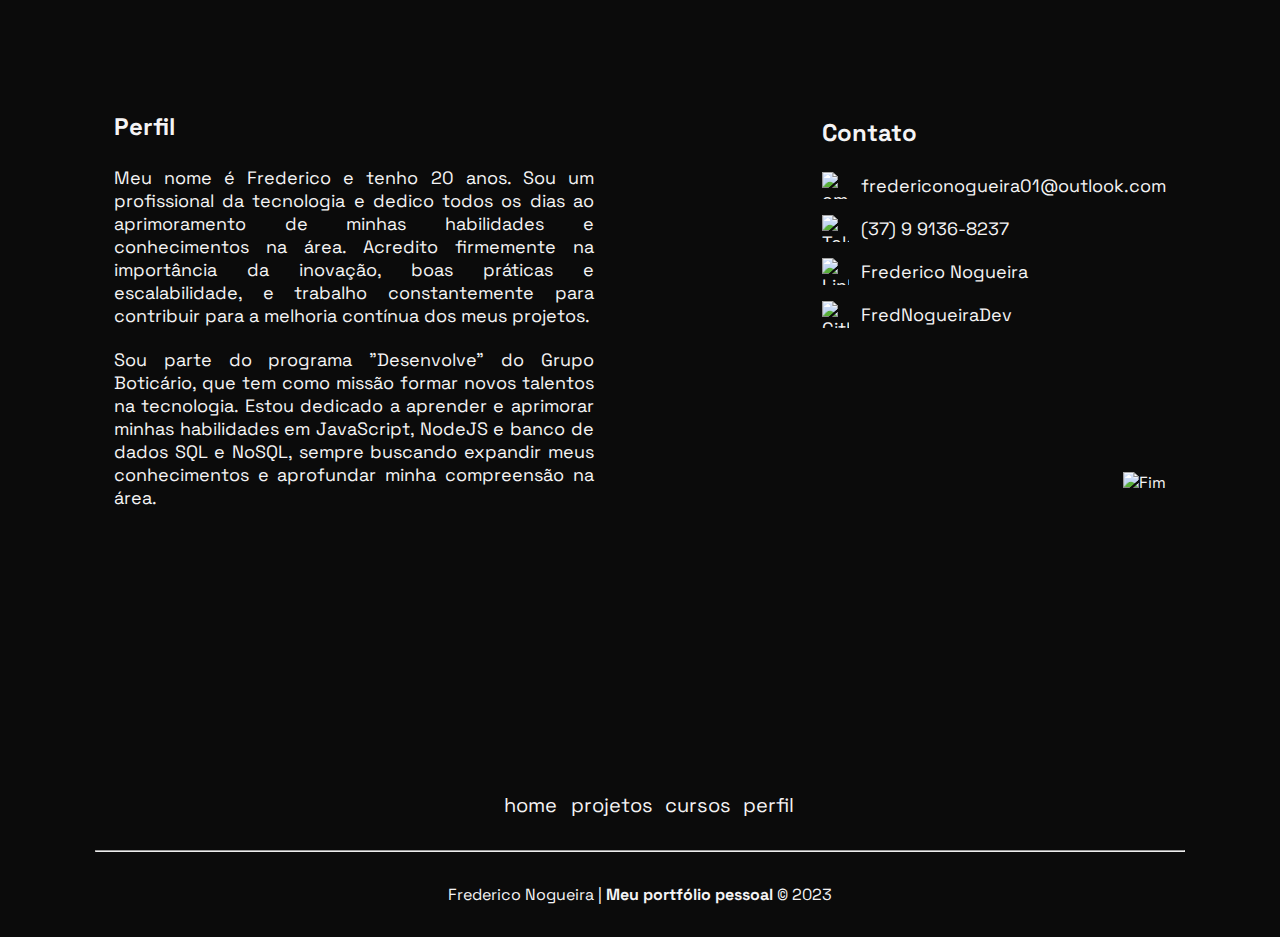
==== commit 95e7c934: "Atualização dos nomes das classes de acordo com o BEM" ====
--- a/index.html
+++ b/index.html
@@ -6,186 +6,197 @@
     <meta http-equiv="X-UA-Compatible" content="IE=edge">
     <meta name="viewport" content="width=device-width, initial-scale=1.0">
     <title>Portfólio</title>
-    <link rel="stylesheet" href="/css/index.css">
+    <link rel="stylesheet" href="css/index.css">
 </head>
 
 <header>
-    <div class="division">
-        <a href="#home" id="logo">portfólio</a>
+    <div class="header-division">
+        <a href="#home" id="logo">Portfólio</a>
     </div>
-    <div class="division">
+    <div class="header-division">
         <ul class="flex">
-            <li> <a href="#home">home</a></li>
-            <li> <a href="#projetos">projetos</a></li>
-            <li> <a href="#cursos">cursos</a></li>
-            <li> <a href="#perfil">perfil</a></li>
+            <li> <a href="#home">Home</a></li>
+            <li> <a href="#projects">Projetos</a></li>
+            <li> <a href="#courses">Cursos</a></li>
+            <li> <a href="#perfil">Perfil</a></li>
         </ul>
     </div>
-    <div class="division"></div>
+    <div class="header-division"></div>
 </header>
 
 <body>
-    <section class="container contDecorated" id="home">
-        <div class="introducao">
+    <section class="container cont-decorated" id="home">
+        <div class="home-text">
             <h1>Olá, seja bem-vindo ao meu portfólio!</h1>
             <p>Meu nome é Frederico Nogueira e tenho 20 anos de idade. Sou técnico em informática e estou atualmente
                 estudando engenharia de software na Universidade Unopar. Com minhas habilidades técnicas e formação,
                 posso oferecer soluções inovadoras e completas para sistemas web, desktop, mobile e sistemas integrados.
             </p>
-            <div class="homeContact">
-                <a target="_blank" href="https://github.com/FredNogueiraDev">
-                    <div class="socialMedia">
-                        <img src="./src/icons/githubIcon.png" alt="Github">
-                        <p>FredNogueiraDev</p>
-                    </div>
-                </a>
-                <a target="_blank" href="https://www.linkedin.com/in/frederico-nogueira-654924238/">
-                    <div class="socialMedia">
-                        <img src="./src/icons/linkedinIcon.png" alt="linkedIn">
-                        <p>Frederico Nogueira</p>
-                    </div>
-                </a>
-            </div>
-        </div>
-        <div class="projetosHome">
-            <a href="#">
-                <div class="projeto">
-                    <div class="thumb gooday"></div>
+            <div class="home-text-contacts">
+                <a target="_blank" href="https://github.com/FredNogueiraDev"><img src="./src/icons/git.svg"
+                        alt="Github">FredNogueiraDev</a>
+                <a target="_blank" href="https://www.linkedin.com/in/frederico-nogueira-654924238/"><img
+                        src="./src/icons/linkedin.svg" alt="linkedIn">Frederico Nogueira</a>
+            </div>
+        </div>
+        <div class="home-projects">
+            <a href="src/pages/gooday.html">
+                <div class="project">
+                    <div class="project-thumb gooday"></div>
                     <p>Gooday <img src="./src/icons/arrow.svg" alt="seta"></p>
                     <span>Rede Social - UX / UI Design</span>
                 </div>
             </a>
-            <a href="#">
-                <div class="projeto">
-                    <div class="thumb WeatherApp"></div>
+            <a href="src/pages/weather-app.html">
+                <div class="project">
+                    <div class="project-thumb WeatherApp"></div>
                     <p>Weather App <img src="./src/icons/arrow.svg" alt="seta"></p>
                     <span>Site dinâmico - HTML, CSS, JavaScript</span>
                 </div>
             </a>
         </div>
     </section>
-    <section class="container contBlack" id="projetos">
-        <div class="projects">
-            <a href="#">
-                <div class="projeto">
-                    <div class="thumb thoughts"></div>
+    <section class="container cont-black-auto" id="projects">
+        <div class="projects-body">
+            <a href="src/pages/thoughts.html">
+                <div class="project">
+                    <div class="project-thumb thoughts"></div>
                     <p>Thoughts <img src="./src/icons/arrow.svg" alt="seta"></p>
                     <span>Rede Social - JavaScript, NodeJS, MySQL</span>
                 </div>
             </a>
-            <a href="#">
-                <div class="projeto">
-                    <div class="thumb getAPet"></div>
+            <a href="src/pages/get-a-pet.html">
+                <div class="project">
+                    <div class="project-thumb getAPet"></div>
                     <p>Get a Pet <img src="./src/icons/arrow.svg" alt="seta"></p>
                     <span>E-commerce - JavaScript, NodeJS, MongoDB, React</span>
                 </div>
             </a>
-            <a href="#">
-                <div class="projeto">
-                    <div class="thumb flappyBird"></div>
+            <a href="src/pages/flappy-bird.html">
+                <div class="project">
+                    <div class="project-thumb flappyBird"></div>
                     <p>Flappy Bird <img src="./src/icons/arrow.svg" alt="seta"></p>
                     <span>Game - HTML, CSS, JavaScript</span>
                 </div>
             </a>
-            <a href="#">
-                <div class="projeto">
-                    <div class="thumb conversorDeMoedas"></div>
+            <a href="src/pages/conversor-de-moedas.html">
+                <div class="project">
+                    <div class="project-thumb conversorDeMoedas"></div>
                     <p>Conversor de Moedas <img src="./src/icons/arrow.svg" alt="seta"></p>
                     <span>Site dinâmico - HTML, CSS, JavaScript</span>
                 </div>
             </a>
-            <a href="#">
-                <div class="projeto">
-                    <div class="thumb calculadora"></div>
+            <a href="src/pages/calculadora.html">
+                <div class="project">
+                    <div class="project-thumb calculadora"></div>
                     <p>Calculadora <img src="./src/icons/arrow.svg" alt="seta"></p>
                     <span>Site dinâmico - HTML, CSS, JavaScript</span>
                 </div>
             </a>
-            <a href="#">
-                <div class="projeto">
-                    <div class="thumb batista"></div>
+            <a href="src/pages/batista.html">
+                <div class="project">
+                    <div class="project-thumb batista"></div>
                     <p>Batista <img src="./src/icons/arrow.svg" alt="seta"></p>
                     <span>E-commerce - JavaScript, NodeJS, MongoDB, React</span>
                 </div>
             </a>
         </div>
     </section>
-    <section class="container contDecorated" id="cursos">
-        <div class="coursesAndSkills">
-            <div class="introductionOfCourses">
-                <h2 class="title">Cursos</h2>
+    <section class="container cont-decorated" id="courses">
+        <div class="courses-body-1">
+            <div class="courses-body-text">
+                <h2>Cursos</h2>
                 <p>Minhas principais skills e um pouco da minha trajetória no mundo da programação até hoje</p>
             </div>
-            <div class="skills">
-                <h2 class="title">Principais Skills</h2>
+            <div class="courses-skills">
+                <h2>Principais Skills</h2>
                 <table>
                     <tr>
-                        <td><img src="./src/icons/arrow.png" alt="skill">MySQL</td>
-                        <td><img src="./src/icons/arrow.png" alt="skill">NodeJS</td>
-                        <td><img src="./src/icons/arrow.png" alt="skill">Figma</td>
+                        <td><img src="./src/icons/li-icon.svg" alt="skill">MySQL</td>
+                        <td><img src="./src/icons/li-icon.svg" alt="skill">NodeJS</td>
+                        <td><img src="./src/icons/li-icon.svg" alt="skill">Figma</td>
                     </tr>
                     <tr>
-                        <td><img src="./src/icons/arrow.png" alt="skill">JavaScript</td>
-                        <td><img src="./src/icons/arrow.png" alt="skill">TypeScript</td>
-                        <td><img src="./src/icons/arrow.png" alt="skill">HTML5</td>
+                        <td><img src="./src/icons/li-icon.svg" alt="skill">JavaScript</td>
+                        <td><img src="./src/icons/li-icon.svg" alt="skill">TypeScript</td>
+                        <td><img src="./src/icons/li-icon.svg" alt="skill">HTML5</td>
                     </tr>
                     <tr>
-                        <td><img src="./src/icons/arrow.png" alt="skill">CSS3</td>
-                        <td><img src="./src/icons/arrow.png" alt="skill">SCRUM</td>
-                        <td><img src="./src/icons/arrow.png" alt="skill">Docker</td>
+                        <td><img src="./src/icons/li-icon.svg" alt="skill">CSS3</td>
+                        <td><img src="./src/icons/li-icon.svg" alt="skill">SCRUM</td>
+                        <td><img src="./src/icons/li-icon.svg" alt="skill">Docker</td>
                     </tr>
                 </table>
             </div>
         </div>
-        <div class="formations">
-            <div class="course">
-                <div class="courseName">
-                    <img src="./src/icons/chapeuDeFormatura.png" alt="Curso">
+        <div class="courses-body-2">
+            <div class="courses-body-course">
+                <div class="course-text-name">
+                    <img src="./src/icons/chapeuDeFormatura.svg" alt="Curso">
                     <div>
-                        <h3 class="titleCourse">Engenharia de Software</h3>
-                        <p class="courseDesc">UNOPAR | Cursando</p>
+                        <h3 class="course-text-name-h3">Engenharia de Software</h3>
+                        <p class="course-text-name-p">UNOPAR | Cursando</p>
                     </div>
                 </div>
                 <hr>
-                <p class="aboutTheCourse">Um engenheiro de software é o profissional responsável por projetar e gerenciar o desenvolvimento de programas, aplicativos e sistemas, a fim de atender aos requisitos especificados e cumprir as funções designadas</p>
-            </div>
-            <div class="course">
-                <div class="courseName">
-                    <img src="./src/icons/chapeuDeFormatura.png" alt="Curso">
+                <p class="course-text-description">Um engenheiro de software é o profissional responsável por projetar e
+                    gerenciar o desenvolvimento de programas, aplicativos e sistemas, a fim de atender aos requisitos
+                    especificados e cumprir as funções designadas</p>
+            </div>
+            <div class="courses-body-course">
+                <div class="course-text-name">
+                    <img src="./src/icons/chapeuDeFormatura.svg" alt="Curso">
                     <div>
-                        <h3 class="titleCourse">Técnico em Informática</h3>
-                        <p class="courseDesc">CECON | Agosto 2021 - Abril 2023</p>
+                        <h3 class="course-text-name-h3">Técnico em Informática</h3>
+                        <p class="course-text-name-p">CECON | Agosto 2021 - Abril 2023</p>
                     </div>
                 </div>
                 <hr>
-                <p class="aboutTheCourse">Um curso técnico de informática oferece uma formação completa, incluindo módulos como Linguagens de Programação (C, Java, PHP), Segurança da informação, Edição de Imagens, Desenho Eletrônico, Banco de Dados (Mysql) e Fundamentos de Hardware e de Redes.</p>
-            </div>
-        </div>
-
-    </section>
-    <section class="container contBlack" id="perfil">
-        <div class="perfil">
+                <p class="course-text-description">Um curso técnico de informática oferece uma formação completa, incluindo
+                    módulos como Linguagens de Programação (C, Java, PHP), Segurança da informação, Edição de Imagens,
+                    Desenho Eletrônico, Banco de Dados (Mysql) e Fundamentos de Hardware e de Redes.</p>
+            </div>
+        </div>
+
+    </section>
+    <section class="container cont-black" id="perfil">
+        <div class="perfil-body-1">
             <h2>Perfil</h2>
             <p>
-                Meu nome é Frederico e tenho 19 anos. Sou um profissional da tecnologia e dedico todos os dias ao aprimoramento de minhas habilidades e conhecimentos na área. Acredito firmemente na importância da inovação, boas práticas e escalabilidade, e trabalho constantemente para contribuir para a melhoria contínua dos meus projetos.
+                Meu nome é Frederico e tenho 20 anos. Sou um profissional da tecnologia e dedico todos os dias ao
+                aprimoramento de minhas habilidades e conhecimentos na área. Acredito firmemente na importância da
+                inovação, boas práticas e escalabilidade, e trabalho constantemente para contribuir para a melhoria
+                contínua dos meus projetos.
             </p>
+            <br>
             <p>
-                Sou parte do programa "Desenvolve" do Grupo Boticário, que tem como missão formar novos talentos na tecnologia. Estou dedicado a aprender e aprimorar minhas habilidades em JavaScript, NodeJS e banco de dados SQL e NoSQL, sempre buscando expandir meus conhecimentos e aprofundar minha compreensão na área.
+                Sou parte do programa "Desenvolve" do Grupo Boticário, que tem como missão formar novos talentos na
+                tecnologia. Estou dedicado a aprender e aprimorar minhas habilidades em JavaScript, NodeJS e banco de
+                dados SQL e NoSQL, sempre buscando expandir meus conhecimentos e aprofundar minha compreensão na área.
             </p>
         </div>
-        <div class="contact">
-            <h2>Contato</h2>
-            <ul>
-                <li><a target="_blank" href=mailto:fredericonogueira01@outlook.com><img src="./src/icons/email.png" alt="email"> fredericonogueira01@outlook.com</a></li>
-                <li><a target="_blank" href="tel:+5537991368237"><img src="./src/icons/telefone.png" alt="Telefone"> (37) 9 9136-8237</a></li>
-                <li><a target="_blank" href="https://www.linkedin.com/in/frederico-nogueira-654924238/"><img src="./src/icons/linkedinIcon.png" alt="LinkedIn"> Frederico Nogueira</a></li>
-                <li><a target="_blank" href="https://github.com/FredNogueiraDev"><img src="./src/icons/githubIcon.png" alt="Github"> FredNogueiraDev</a></li>
-            </ul>
+        <div>
+            <div class="perfil-body-2">
+                <h2>Contato</h2>
+                <ul>
+                    <li><a target="_blank" href=mailto:fredericonogueira01@outlook.com><img src="./src/icons/email.svg"
+                                alt="email"> fredericonogueira01@outlook.com</a></li>
+                    <li><a target="_blank" href="tel:+5537991368237"><img src="./src/icons/telefone.svg" alt="Telefone">
+                            (37) 9 9136-8237</a></li>
+                    <li><a target="_blank" href="https://www.linkedin.com/in/frederico-nogueira-654924238/"><img
+                                src="./src/icons/linkedin.svg" alt="LinkedIn"> Frederico Nogueira</a></li>
+                    <li><a target="_blank" href="https://github.com/FredNogueiraDev"><img src="./src/icons/git.svg"
+                                alt="Github"> FredNogueiraDev</a></li>
+                </ul>
+            </div>
+            <div class="close-tag">
+                <img class="close-tag-img" src="./src/icons/close-tag.svg" alt="Fim">
+            </div>
         </div>
     </section>
 </body>
 
-<section class="contDecorated">
+<section class="cont-decorated">
     <footer>
         <ul class="flex">
             <li> <a href="#home">home</a></li>
--- a/css/index.css
+++ b/css/index.css
@@ -1,5 +1,6 @@
 @import url("https://fonts.googleapis.com/css2?family=Space+Grotesk:wght@300;400;500;700&display=swap");
 @import url("./header.css");
+@import url("./pages.css");
 @import url("./container.css");
 @import url("./home.css");
 @import url("./projetos.css");
@@ -10,9 +11,17 @@
 :root {
   --white: #f5f4f5;
   --white-transparent: #f5f4f574;
+  --white-hover:#BFBFBF;
 
   --bgBlack: #0b0b0b;
   --bgBlack-transparent: #0b0b0b81;
+
+  /* Variaveis de posicionamento */
+  --space1: 1em;
+  --space1-1: 1.5em;
+  --space2: 2em;
+  --space2-1: 2.5em;
+  --space3: 3em;
 }
 
 * {
@@ -30,3 +39,7 @@
   display: flex;
   justify-content: center;
 }
+
+a:hover{
+  color: var(--white-hover);
+}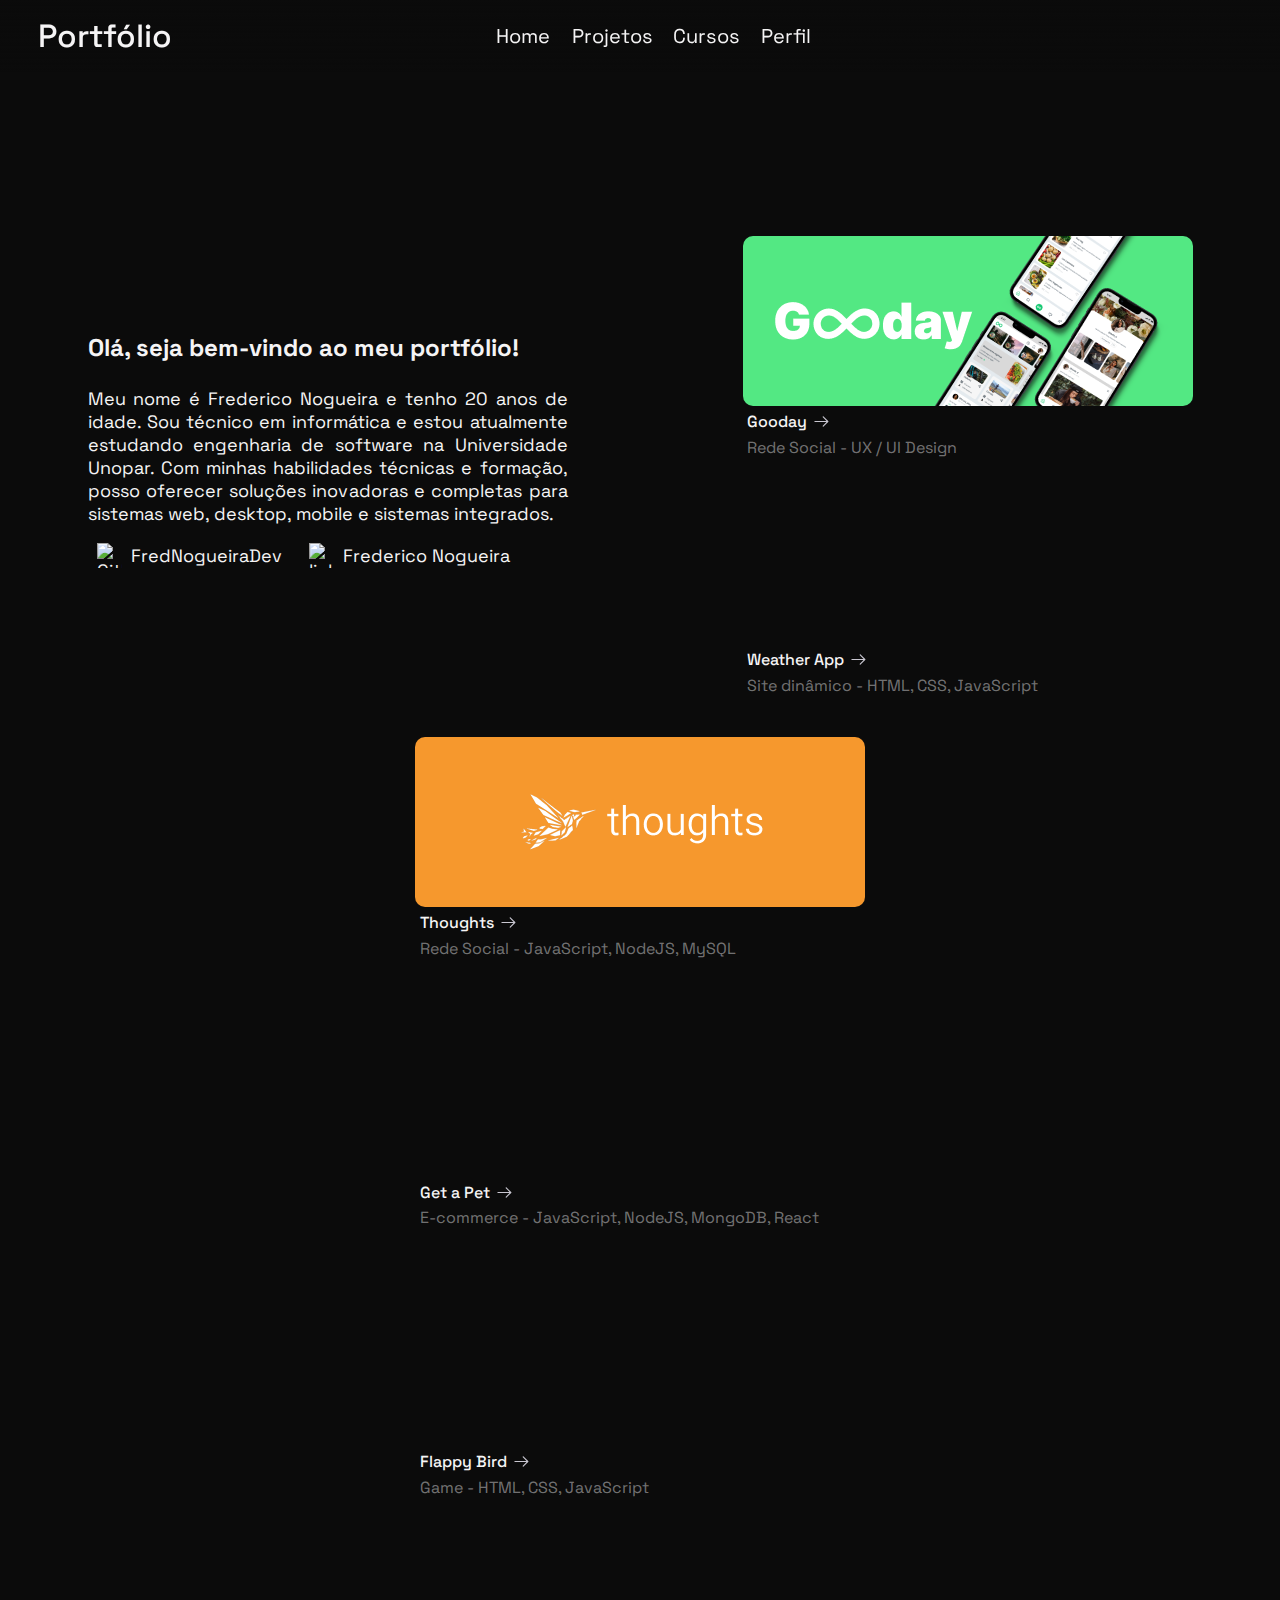
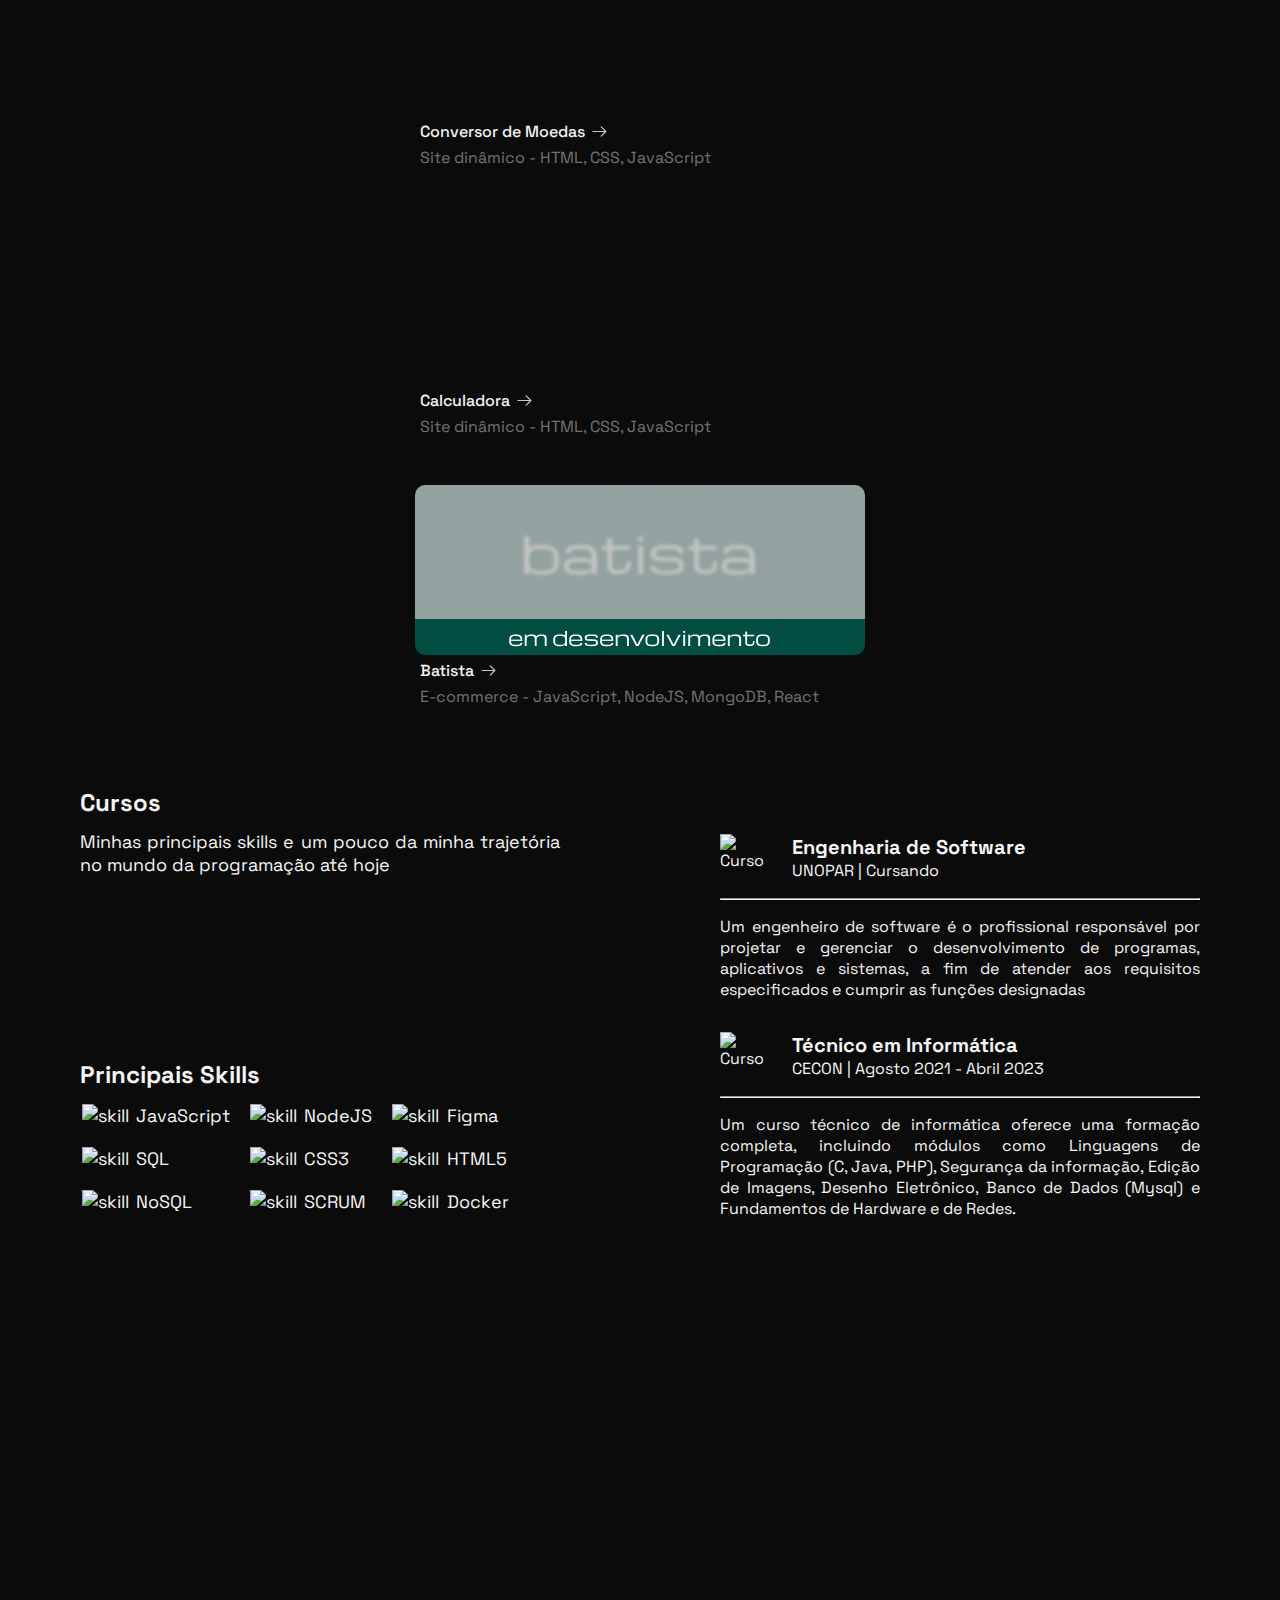
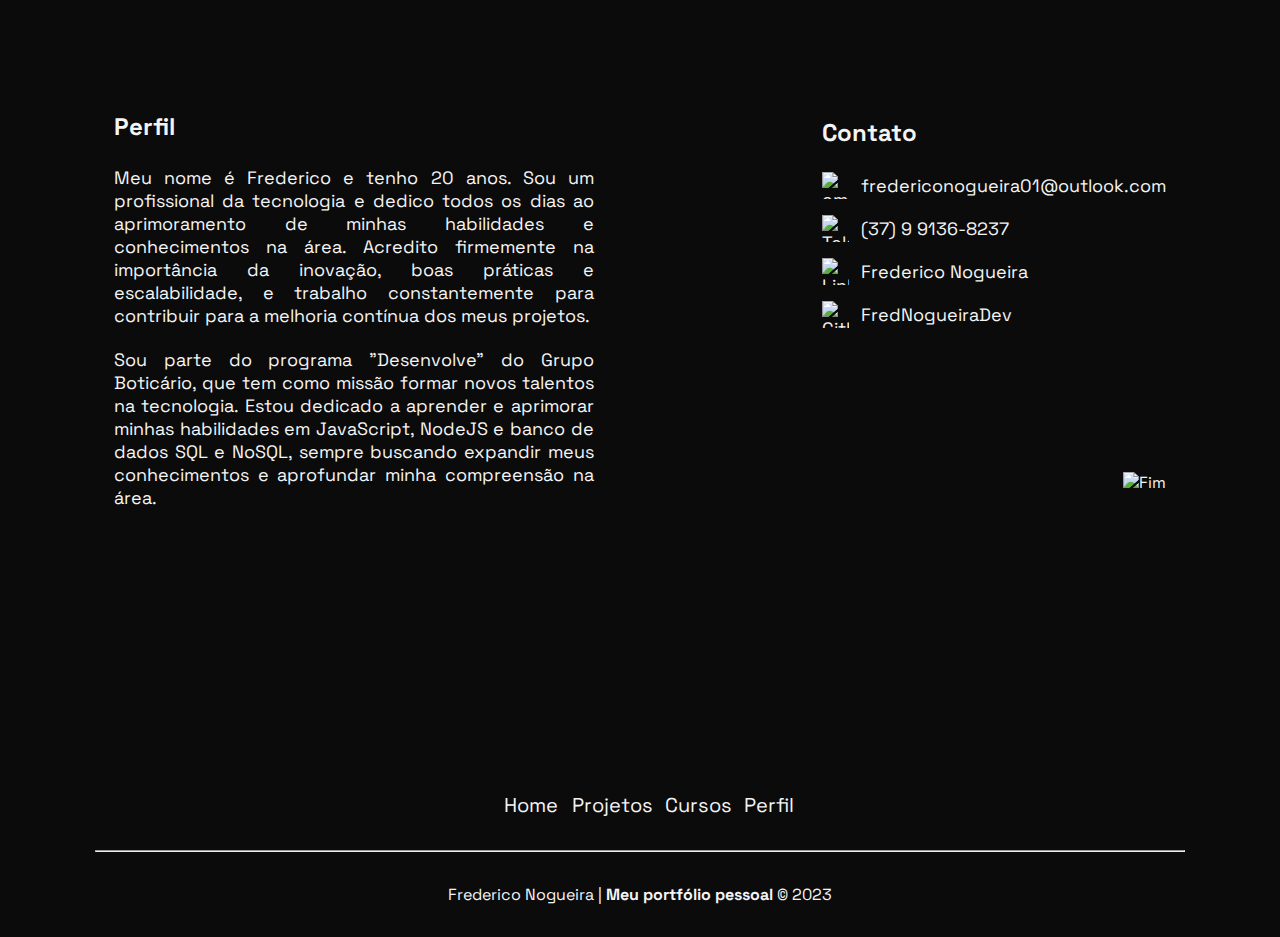
==== commit c9341a95: "Atualização header e footer" ====
--- a/index.html
+++ b/index.html
@@ -112,17 +112,17 @@
                 <h2>Principais Skills</h2>
                 <table>
                     <tr>
-                        <td><img src="./src/icons/li-icon.svg" alt="skill">MySQL</td>
+                        <td><img src="./src/icons/li-icon.svg" alt="skill">JavaScript</td>
                         <td><img src="./src/icons/li-icon.svg" alt="skill">NodeJS</td>
                         <td><img src="./src/icons/li-icon.svg" alt="skill">Figma</td>
                     </tr>
                     <tr>
-                        <td><img src="./src/icons/li-icon.svg" alt="skill">JavaScript</td>
-                        <td><img src="./src/icons/li-icon.svg" alt="skill">TypeScript</td>
+                        <td><img src="./src/icons/li-icon.svg" alt="skill">SQL</td>
+                        <td><img src="./src/icons/li-icon.svg" alt="skill">CSS3</td>
                         <td><img src="./src/icons/li-icon.svg" alt="skill">HTML5</td>
                     </tr>
                     <tr>
-                        <td><img src="./src/icons/li-icon.svg" alt="skill">CSS3</td>
+                        <td><img src="./src/icons/li-icon.svg" alt="skill">NoSQL</td>
                         <td><img src="./src/icons/li-icon.svg" alt="skill">SCRUM</td>
                         <td><img src="./src/icons/li-icon.svg" alt="skill">Docker</td>
                     </tr>
@@ -199,10 +199,10 @@
 <section class="cont-decorated">
     <footer>
         <ul class="flex">
-            <li> <a href="#home">home</a></li>
-            <li> <a href="#projetos">projetos</a></li>
-            <li> <a href="#cursos">cursos</a></li>
-            <li> <a href="#perfil">perfil</a></li>
+            <li> <a href="#home">Home</a></li>
+            <li> <a href="#projects">Projetos</a></li>
+            <li> <a href="#courses">Cursos</a></li>
+            <li> <a href="#perfil">Perfil</a></li>
         </ul>
         <hr>
         </hr>
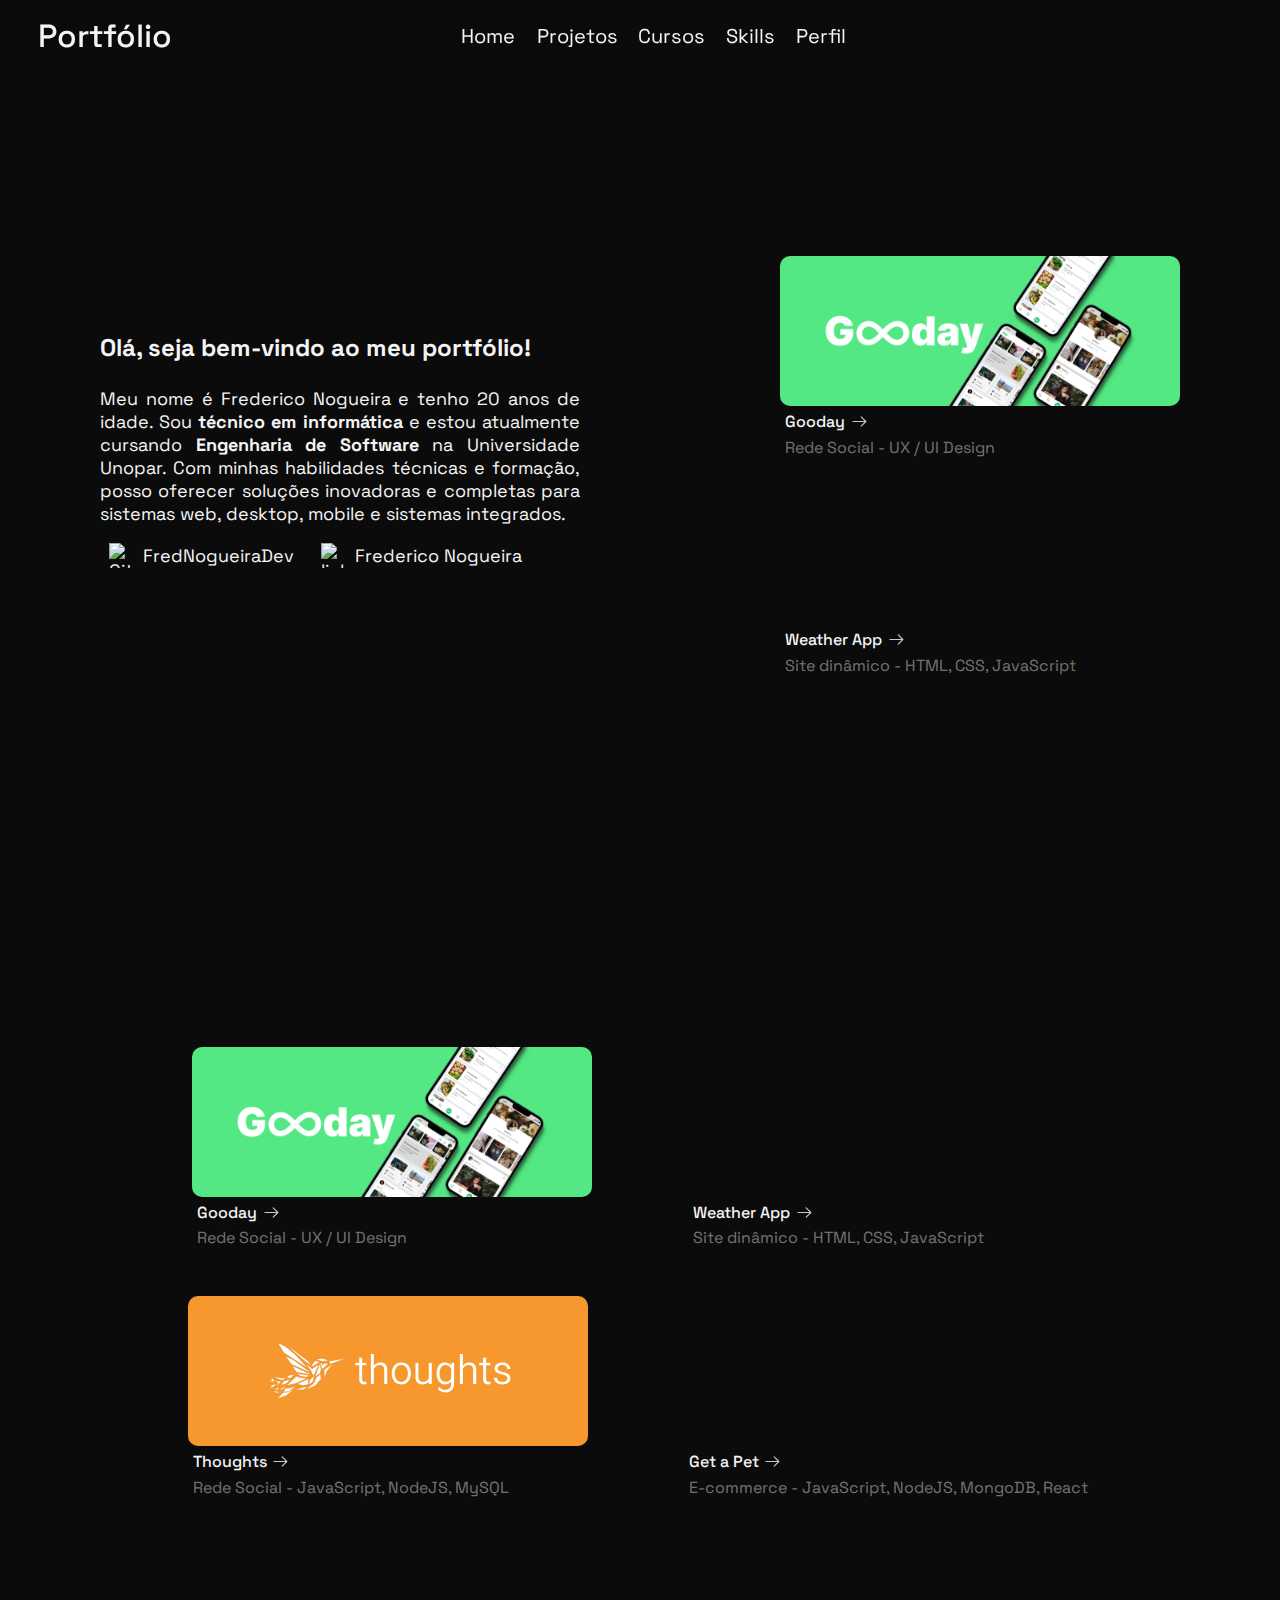
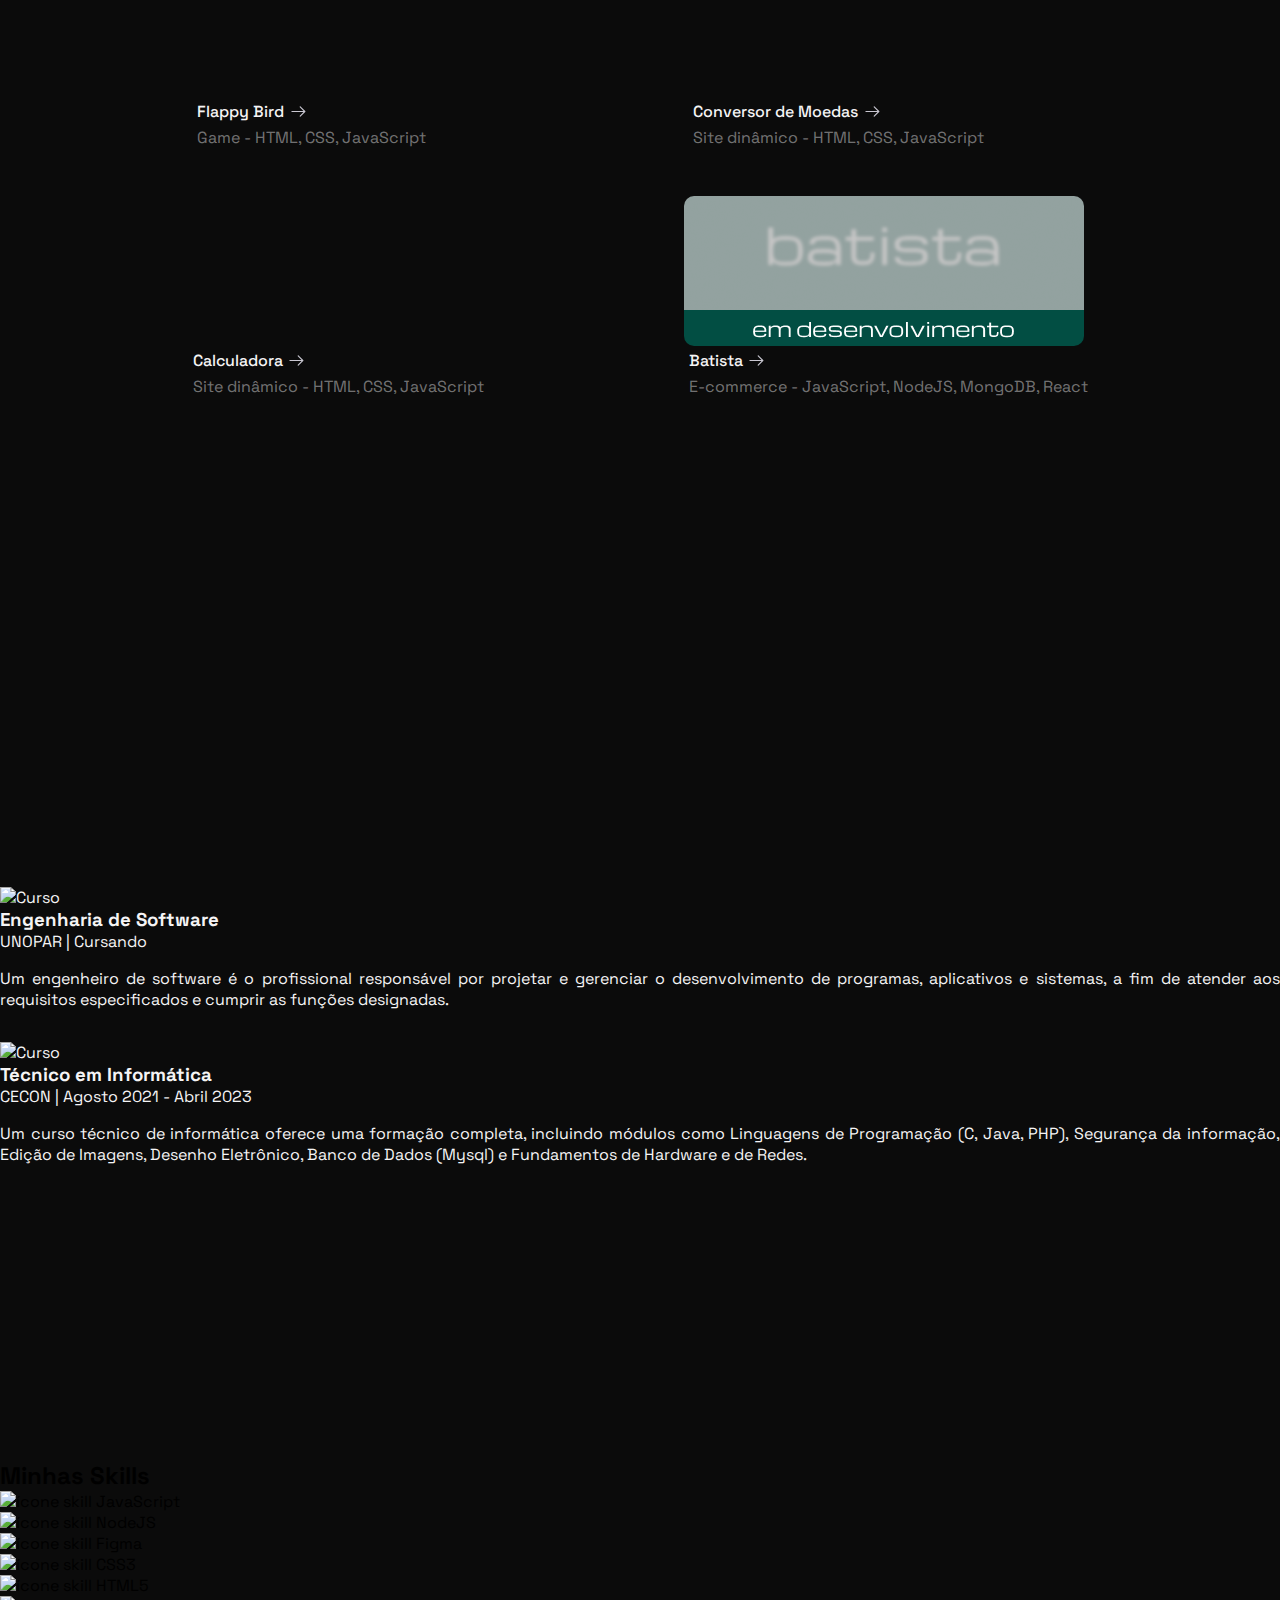
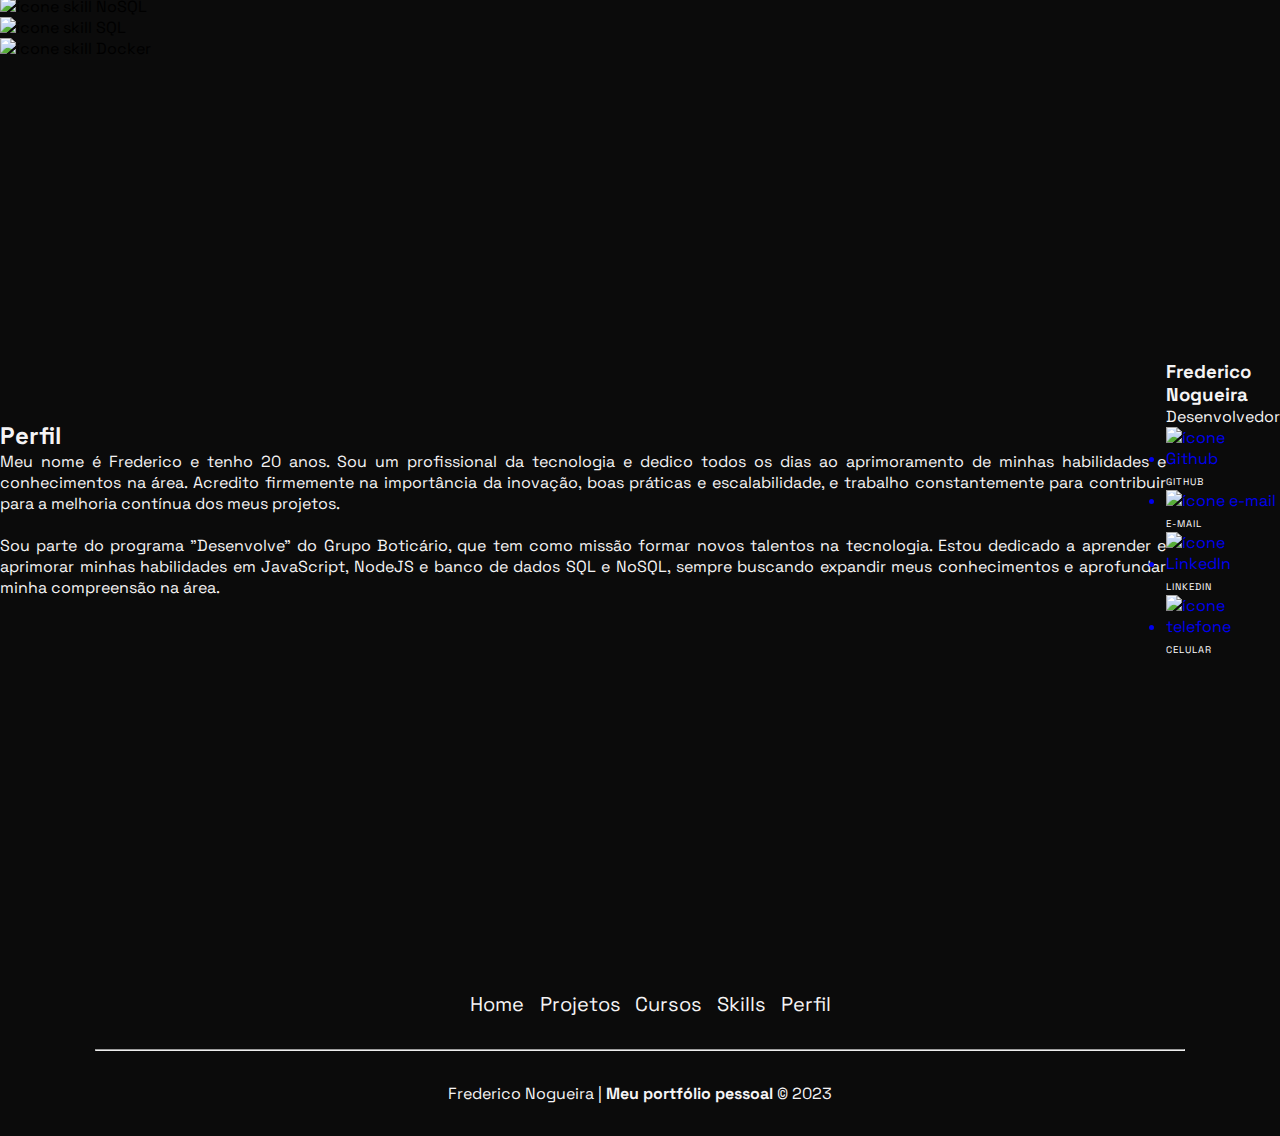
==== commit 823053e3: "Adicionando favicon às páginas" ====
--- a/index.html
+++ b/index.html
@@ -7,6 +7,7 @@
     <meta name="viewport" content="width=device-width, initial-scale=1.0">
     <title>Portfólio</title>
     <link rel="stylesheet" href="css/index.css">
+    <link rel="icon" type="image/png" href="src/icons/favicon.png">
 </head>
 
 <header>
@@ -18,6 +19,7 @@
             <li> <a href="#home">Home</a></li>
             <li> <a href="#projects">Projetos</a></li>
             <li> <a href="#courses">Cursos</a></li>
+            <li> <a href="#skills">Skills</a></li>
             <li> <a href="#perfil">Perfil</a></li>
         </ul>
     </div>
@@ -28,8 +30,8 @@
     <section class="container cont-decorated" id="home">
         <div class="home-text">
             <h1>Olá, seja bem-vindo ao meu portfólio!</h1>
-            <p>Meu nome é Frederico Nogueira e tenho 20 anos de idade. Sou técnico em informática e estou atualmente
-                estudando engenharia de software na Universidade Unopar. Com minhas habilidades técnicas e formação,
+            <p>Meu nome é Frederico Nogueira e tenho 20 anos de idade. Sou <b>técnico em informática</b> e estou atualmente
+                cursando <b>Engenharia de Software</b> na Universidade Unopar. Com minhas habilidades técnicas e formação,
                 posso oferecer soluções inovadoras e completas para sistemas web, desktop, mobile e sistemas integrados.
             </p>
             <div class="home-text-contacts">
@@ -40,14 +42,14 @@
             </div>
         </div>
         <div class="home-projects">
-            <a href="src/pages/gooday.html">
+            <a id="gooday" href="src/pages/gooday.html">
                 <div class="project">
                     <div class="project-thumb gooday"></div>
                     <p>Gooday <img src="./src/icons/arrow.svg" alt="seta"></p>
                     <span>Rede Social - UX / UI Design</span>
                 </div>
             </a>
-            <a href="src/pages/weather-app.html">
+            <a id="WeatherApp" href="src/pages/weather-app.html">
                 <div class="project">
                     <div class="project-thumb WeatherApp"></div>
                     <p>Weather App <img src="./src/icons/arrow.svg" alt="seta"></p>
@@ -56,44 +58,58 @@
             </a>
         </div>
     </section>
-    <section class="container cont-black-auto" id="projects">
+    <section class="cont-black-auto" id="projects">
         <div class="projects-body">
-            <a href="src/pages/thoughts.html">
+            <a id="gooday" href="src/pages/gooday.html">
+                <div class="project">
+                    <div class="project-thumb gooday"></div>
+                    <p>Gooday <img src="./src/icons/arrow.svg" alt="seta"></p>
+                    <span>Rede Social - UX / UI Design</span>
+                </div>
+            </a>
+            <a id="WeatherApp" href="src/pages/weather-app.html">
+                <div class="project">
+                    <div class="project-thumb WeatherApp"></div>
+                    <p>Weather App <img src="./src/icons/arrow.svg" alt="seta"></p>
+                    <span>Site dinâmico - HTML, CSS, JavaScript</span>
+                </div>
+            </a>
+            <a id="thoughts" href="src/pages/thoughts.html">
                 <div class="project">
                     <div class="project-thumb thoughts"></div>
                     <p>Thoughts <img src="./src/icons/arrow.svg" alt="seta"></p>
                     <span>Rede Social - JavaScript, NodeJS, MySQL</span>
                 </div>
             </a>
-            <a href="src/pages/get-a-pet.html">
+            <a id="getAPet" href="src/pages/get-a-pet.html">
                 <div class="project">
                     <div class="project-thumb getAPet"></div>
                     <p>Get a Pet <img src="./src/icons/arrow.svg" alt="seta"></p>
                     <span>E-commerce - JavaScript, NodeJS, MongoDB, React</span>
                 </div>
             </a>
-            <a href="src/pages/flappy-bird.html">
+            <a id="flappyBird" href="src/pages/flappy-bird.html">
                 <div class="project">
                     <div class="project-thumb flappyBird"></div>
                     <p>Flappy Bird <img src="./src/icons/arrow.svg" alt="seta"></p>
                     <span>Game - HTML, CSS, JavaScript</span>
                 </div>
             </a>
-            <a href="src/pages/conversor-de-moedas.html">
+            <a id="conversorDeMoedas" href="src/pages/conversor-de-moedas.html">
                 <div class="project">
                     <div class="project-thumb conversorDeMoedas"></div>
                     <p>Conversor de Moedas <img src="./src/icons/arrow.svg" alt="seta"></p>
                     <span>Site dinâmico - HTML, CSS, JavaScript</span>
                 </div>
             </a>
-            <a href="src/pages/calculadora.html">
+            <a id="calculadora" href="src/pages/calculadora.html">
                 <div class="project">
                     <div class="project-thumb calculadora"></div>
                     <p>Calculadora <img src="./src/icons/arrow.svg" alt="seta"></p>
                     <span>Site dinâmico - HTML, CSS, JavaScript</span>
                 </div>
             </a>
-            <a href="src/pages/batista.html">
+            <a id="batista" href="src/pages/batista.html">
                 <div class="project">
                     <div class="project-thumb batista"></div>
                     <p>Batista <img src="./src/icons/arrow.svg" alt="seta"></p>
@@ -103,64 +119,75 @@
         </div>
     </section>
     <section class="container cont-decorated" id="courses">
-        <div class="courses-body-1">
-            <div class="courses-body-text">
-                <h2>Cursos</h2>
-                <p>Minhas principais skills e um pouco da minha trajetória no mundo da programação até hoje</p>
-            </div>
-            <div class="courses-skills">
-                <h2>Principais Skills</h2>
-                <table>
-                    <tr>
-                        <td><img src="./src/icons/li-icon.svg" alt="skill">JavaScript</td>
-                        <td><img src="./src/icons/li-icon.svg" alt="skill">NodeJS</td>
-                        <td><img src="./src/icons/li-icon.svg" alt="skill">Figma</td>
-                    </tr>
-                    <tr>
-                        <td><img src="./src/icons/li-icon.svg" alt="skill">SQL</td>
-                        <td><img src="./src/icons/li-icon.svg" alt="skill">CSS3</td>
-                        <td><img src="./src/icons/li-icon.svg" alt="skill">HTML5</td>
-                    </tr>
-                    <tr>
-                        <td><img src="./src/icons/li-icon.svg" alt="skill">NoSQL</td>
-                        <td><img src="./src/icons/li-icon.svg" alt="skill">SCRUM</td>
-                        <td><img src="./src/icons/li-icon.svg" alt="skill">Docker</td>
-                    </tr>
-                </table>
-            </div>
-        </div>
-        <div class="courses-body-2">
+        <div class="courses-body">
             <div class="courses-body-course">
-                <div class="course-text-name">
-                    <img src="./src/icons/chapeuDeFormatura.svg" alt="Curso">
-                    <div>
-                        <h3 class="course-text-name-h3">Engenharia de Software</h3>
-                        <p class="course-text-name-p">UNOPAR | Cursando</p>
+                <img src="./src/icons/chapeuDeFormatura.svg" alt="Curso">
+                <div class="course-text">
+                    <div class="course-text-title">
+                        <h3>Engenharia de Software</h3>
+                        <p>UNOPAR | Cursando</p>
                     </div>
-                </div>
-                <hr>
-                <p class="course-text-description">Um engenheiro de software é o profissional responsável por projetar e
-                    gerenciar o desenvolvimento de programas, aplicativos e sistemas, a fim de atender aos requisitos
-                    especificados e cumprir as funções designadas</p>
+                    <p class="course-text-description">Um engenheiro de software é o profissional responsável por projetar e
+                        gerenciar o desenvolvimento de programas, aplicativos e sistemas, a fim de atender aos requisitos
+                        especificados e cumprir as funções designadas.</p>
+                </div>
             </div>
             <div class="courses-body-course">
-                <div class="course-text-name">
-                    <img src="./src/icons/chapeuDeFormatura.svg" alt="Curso">
-                    <div>
-                        <h3 class="course-text-name-h3">Técnico em Informática</h3>
-                        <p class="course-text-name-p">CECON | Agosto 2021 - Abril 2023</p>
+                <img src="./src/icons/chapeuDeFormatura.svg" alt="Curso">
+                <div class="course-text">
+                    <div class="course-text-title">
+                        <h3>Técnico em Informática</h3>
+                        <p>CECON | Agosto 2021 - Abril 2023</p>
                     </div>
-                </div>
-                <hr>
-                <p class="course-text-description">Um curso técnico de informática oferece uma formação completa, incluindo
-                    módulos como Linguagens de Programação (C, Java, PHP), Segurança da informação, Edição de Imagens,
-                    Desenho Eletrônico, Banco de Dados (Mysql) e Fundamentos de Hardware e de Redes.</p>
-            </div>
-        </div>
-
-    </section>
-    <section class="container cont-black" id="perfil">
-        <div class="perfil-body-1">
+                    <p class="course-text-description">Um curso técnico de informática oferece uma formação completa,
+                        incluindo
+                        módulos como Linguagens de Programação (C, Java, PHP), Segurança da informação, Edição de Imagens,
+                        Desenho Eletrônico, Banco de Dados (Mysql) e Fundamentos de Hardware e de Redes.</p>
+                </div>
+            </div>
+        </div>
+    </section>
+    <section class="container cont-black-auto" id="skills">
+        <div class="skills-body">
+            <h2>Minhas Skills</h2>
+            <div class="skills-body-skills">
+                <div class="skill">
+                    <img src="./src/icons/skills-icons/js.svg" alt="ícone skill">
+                    <span>JavaScript</span>
+                </div>
+                <div class="skill">
+                    <img src="./src/icons/skills-icons/node.svg" alt="ícone skill">
+                    <span>NodeJS</span>
+                </div>
+                <div class="skill">
+                    <img src="./src/icons/skills-icons/figma.svg" alt="ícone skill">
+                    <span>Figma</span>
+                </div>
+                <div class="skill">
+                    <img src="./src/icons/skills-icons/css.svg" alt="ícone skill">
+                    <span>CSS3</span>
+                </div>
+                <div class="skill">
+                    <img src="./src/icons/skills-icons/html.svg" alt="ícone skill">
+                    <span>HTML5</span>
+                </div>
+                <div class="skill">
+                    <img src="./src/icons/skills-icons/nosql.svg" alt="ícone skill">
+                    <span>NoSQL</span>
+                </div>
+                <div class="skill">
+                    <img src="./src/icons/skills-icons/sql.svg" alt="ícone skill">
+                    <span>SQL</span>
+                </div>
+                <div class="skill">
+                    <img src="./src/icons/skills-icons/docker.svg" alt="ícone skill">
+                    <span>Docker</span>
+                </div>
+            </div>
+        </div>
+    </section>
+    <section class="container cont-decorated" id="perfil">
+        <div class="perfil-body">
             <h2>Perfil</h2>
             <p>
                 Meu nome é Frederico e tenho 20 anos. Sou um profissional da tecnologia e dedico todos os dias ao
@@ -175,23 +202,40 @@
                 dados SQL e NoSQL, sempre buscando expandir meus conhecimentos e aprofundar minha compreensão na área.
             </p>
         </div>
-        <div>
-            <div class="perfil-body-2">
-                <h2>Contato</h2>
-                <ul>
-                    <li><a target="_blank" href=mailto:fredericonogueira01@outlook.com><img src="./src/icons/email.svg"
-                                alt="email"> fredericonogueira01@outlook.com</a></li>
-                    <li><a target="_blank" href="tel:+5537991368237"><img src="./src/icons/telefone.svg" alt="Telefone">
-                            (37) 9 9136-8237</a></li>
-                    <li><a target="_blank" href="https://www.linkedin.com/in/frederico-nogueira-654924238/"><img
-                                src="./src/icons/linkedin.svg" alt="LinkedIn"> Frederico Nogueira</a></li>
-                    <li><a target="_blank" href="https://github.com/FredNogueiraDev"><img src="./src/icons/git.svg"
-                                alt="Github"> FredNogueiraDev</a></li>
-                </ul>
-            </div>
-            <div class="close-tag">
-                <img class="close-tag-img" src="./src/icons/close-tag.svg" alt="Fim">
-            </div>
+        <div class="perfil-credits">
+            <div class="perfil-credits-bg">
+                <div class="perfil-credits-bg-personal_pic"></div>
+            </div>
+            <div class="perfil-credits-text">
+                <h3>Frederico Nogueira</h3>
+                <span>Desenvolvedor</span>
+            </div>
+            <ul>
+                <a target="_blank" href="https://github.com/FredNogueiraDev">
+                    <li>
+                        <span class="credits-icon"><img src="./src/icons/git.svg" alt="ícone Github"></span>
+                        <span class="credits-title">Github</span>
+                    </li>
+                </a>
+                <a target="_blank" href="mailto:fredericonogueira01@outlook.com">
+                    <li>
+                        <span class="credits-icon credits-icon-email"><img src="./src/icons/email.svg" alt="ícone e-mail"></span>
+                        <span class="credits-title">E-mail</span>
+                    </li>
+                </a>
+                <a target="_blank" href="https://www.linkedin.com/in/frederico-nogueira-654924238/">
+                    <li>
+                        <span class="credits-icon"><img src="./src/icons/linkedin.svg" alt="ícone LinkedIn"></span>
+                        <span class="credits-title">LinkedIn</span>
+                    </li>
+                </a>
+                <a target="_blank" href="tel:+5537991368237">
+                    <li>
+                        <span class="credits-icon"><img src="./src/icons/telefone.svg" alt="ícone telefone"></span>
+                        <span class="credits-title">Celular</span>
+                    </li>
+                </a>
+            </ul>
         </div>
     </section>
 </body>
@@ -202,6 +246,7 @@
             <li> <a href="#home">Home</a></li>
             <li> <a href="#projects">Projetos</a></li>
             <li> <a href="#courses">Cursos</a></li>
+            <li> <a href="#skills">Skills</a></li>
             <li> <a href="#perfil">Perfil</a></li>
         </ul>
         <hr>
